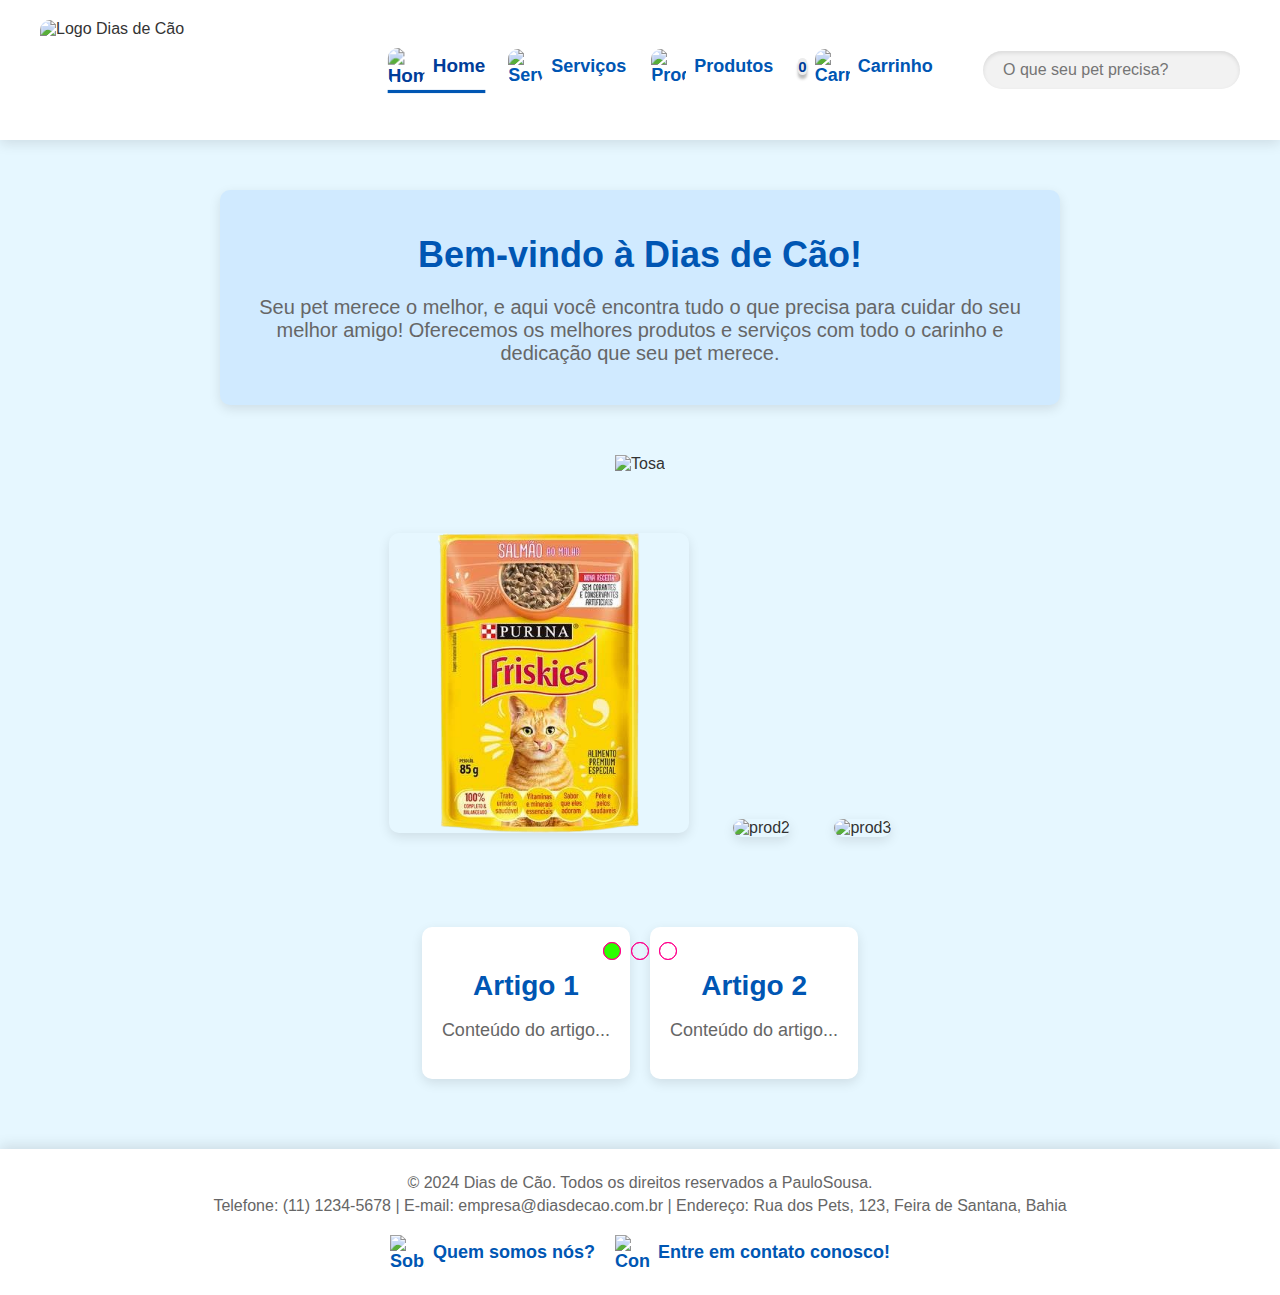
==== index.html @ 12756b15 "Implementação do código e inicio da aba Carrinho" ====
<!DOCTYPE html>
<html lang="pt-br">
<head>
    <meta charset="UTF-8">
    <meta name="viewport" content="width=device-width, initial-scale=1.0">
    <title>Dias de Cão</title>
    <link rel="stylesheet" href=".css/site.css">

    <script src="js/script.js" defer></script>
    <script src = "js/site.js" defer></script>
    <script type = "text/javascript" src = "script.js"></script>

    <link rel="stylesheet" href="https://unicons.iconscout.com/release/v4.0.0/css/line.css">
</head>
<body>
    <header id="header">
        <img src="imagens/DIAS DE CÃO.png" alt="Logo Dias de Cão" height="100" width="300">
        <nav id="nav">
            <ul>
                <li><a href="http://127.0.0.1:5501/index.html" class = "active"><img src="https://cdn-icons-png.flaticon.com/512/25/25694.png" alt="Home" height="35" width="35"> Home</a></li> 
                <li><a href="#"><img src="https://cdn-icons-png.flaticon.com/512/4329/4329263.png" alt="Serviços" height="35" width="35"> Serviços</a></li>
                <li><a href="#"><img src="https://cdn-icons-png.flaticon.com/512/5105/5105311.png" alt="Produtos" height="35" width="35"> Produtos</a></li>
                <li> <a href="http://127.0.0.1:5501/html/carrinho.html#"><span class = "num">0</span> <img src="https://cdn-icons-png.flaticon.com/512/4/4295.png" alt = "Carrinho" height="35" width="35"> Carrinho </a></li>
            </ul>
        </nav>

        <div class="search-box">
            <input class="search-txt" type="text" name="pesquisa" placeholder="O que seu pet precisa?">
            <button class="button">
                <i class="uil uil-search"></i>
            </button>    
        </div>
    </header>


    <section id="bemvindo">
        <h1>Bem-vindo à Dias de Cão!</h1>
        <p>Seu pet merece o melhor, e aqui você encontra tudo o que precisa para cuidar do seu melhor amigo! Oferecemos os melhores produtos e serviços com todo o carinho e dedicação que seu pet merece.</p>
    </section>



    <section class = "carrosel">


        
<div class = "carrosel-content">
    <input type = "radio" name="btn-radio" id = "radio1">
    <input type = "radio" name="btn-radio" id = "radio2">
    <input type = "radio" name="btn-radio" id = "radio3">

    <div class = "carrosel-box primeiro">
        <img src="https://www.petlove.com.br/static/uploads/banner_image/image/53217/CAMP-6749_Agosto_QuinzenaCaoProdutosselecionadoscao50OFF-CPD.gif" alt="Tosa"> 
    </div>

    <div class = "carrosel-box">
        <img src="https://www.petlove.com.br/static/uploads/banner_image/image/53277/CAMP-7034MEFechamesmacro50OFF-CPD.gif" alt="Tosa"> 
    </div>

    <div class = "carrosel-box">
        <img src="https://www.petlove.com.br/static/uploads/banner_image/image/53282/CAMP-6971AgostoMarsExclusivoquinzenacaoKitscombos15OFF-CPD.png" alt="Tosa"> 
    </div>


    <div class="nav-auto">
        <div class = "auto-btn1"></div>
        <div class = "auto-btn2"></div>
        <div class = "auto-btn3"></div>
    </div>


    <div class = "nav-manual">
        <label for = "radio1" class = "manual-btn"></label>
        <label for = "radio2" class = "manual-btn"></label>
        <label for = "radio3" class = "manual-btn"></label>

    </div>
</div>

    </section>

    <section id="shopping">
        <div class="cards">
            <img src="imagens/3110439-1_Ração_Nestlé_Purina_Friskies_Sachê_Salmão_ao_Molho_para_Gatos-removebg-preview.png" alt="prod1"> 
            <img src="https://cdn-icons-png.flaticon.com/512/1303/1303584.png" alt="prod2" > 
            <img src="https://cdn-icons-png.flaticon.com/512/1615/1615225.png" alt="prod3"> 
        </div>
    </section>

    <section id="content">
        <article class="article">
            <h2>Artigo 1</h2>
            <p>Conteúdo do artigo...</p>
        </article>
        <article class="article">
            <h2>Artigo 2</h2>
            <p>Conteúdo do artigo...</p>
        </article> 
    </section>

    <footer id="footer">    
        <p>&copy; 2024 Dias de Cão. Todos os direitos reservados a PauloSousa.</p>
        <p>Telefone: (11) 1234-5678 | E-mail: empresa@diasdecao.com.br | Endereço: Rua dos Pets, 123, Feira de Santana, Bahia</p>
        <nav id="nav-footer">
            <ul>
                <li><a href="http://127.0.0.1:5501/html/empresa.html"><img src="https://cdn-icons-png.flaticon.com/512/5812/5812751.png" alt="Sobre" height="35" width="35"> Quem somos nós?</a></li>
                <!-- Empresa -->
                <li><a href="http://127.0.0.1:5501/html/contato.html"><img src="https://cdn-icons-png.flaticon.com/512/15/15895.png" alt="Contato" height="35" width="35"> Entre em contato conosco!</a></li>
                <!-- Contato -->
            </ul>
        </nav>
    </footer>
</body>
</html>
---- .css/site.css ----
body {
    font-family: 'Segoe UI', Tahoma, Geneva, Verdana, sans-serif;
    margin: 0;
    padding: 0;
    background-color: #e6f7ff;
    color: #333;
}

header {
    display: flex;
    align-items: center;
    justify-content: space-between;
    padding: 20px 40px;
    background-color: #ffffff;
    box-shadow: 0 4px 12px rgba(0, 0, 0, 0.1);
}

header img {
    border-radius: 10px;
}

nav ul {
    list-style: none;
    display: flex;
    gap: 25px;
    margin: 0;
    padding: 0;
}

nav ul li a {
    text-decoration: none;
    color: #0056b3;
    font-weight: bold;
    font-size: 18px;
    transition: color 0.3s ease, transform 0.3s ease, border-bottom 0.3s ease;
    display: flex;
    align-items: center;
    gap: 8px;
    padding-bottom: 5px;
}

nav span{
    text-decoration: none;
    font-weight: bold;
    font-size: 15px;
    color: #003d99;
    border-radius: 20px;
    background-color: rgb(236, 236, 236);
    box-shadow: 0 4px 3px rgb(187, 187, 187);

}

nav ul li a.active, nav ul li a:hover {
    color: #003d99;
    transform: scale(1.05);
    border-bottom: 3px solid #0056b3;
}



.search-box {
    display: flex;
    align-items: center;
    background-color: #f2f2f2;
    border-radius: 25px;
    padding: 5px 15px;
    box-shadow: inset 0 2px 4px rgba(0, 0, 0, 0.1);
}

.search-txt {
    border: none;
    background: none;
    outline: none;
    padding: 5px;
    font-size: 16px;
}

.button {
    background: none;
    border: none;
    cursor: pointer;
    padding: 5px;
    display: flex;
    align-items: center;
}

#bemvindo {
    text-align: center;
    margin: 50px auto;
    padding: 20px;
    background-color: #d0eaff;
    border-radius: 10px;
    max-width: 800px;
    box-shadow: 0 4px 12px rgba(0, 0, 0, 0.1);
}

#bemvindo h1 {
    font-size: 36px;
    color: #0056b3;
    margin-bottom: 20px;
}

#bemvindo p {
    font-size: 20px;
    color: #666;
}

#shopping { 
    
    margin: 40px auto;
    max-width:  auto;
    text-align: center;
    padding: 20px;
}

.cards img {
    width: 300px;
    margin: 0 20px;
    border-radius: 10px;
    box-shadow: 0 4px 12px rgba(0, 0, 0, 0.1);
    transition: transform 0.3s ease;
}

.cards img:hover {
    transform: scale(1.05);
}

#content {
    display: flex;
    justify-content: center;
    gap: 20px;
    margin: 50px 0;
    padding: 20px;
}

.article {
    background-color: #ffffff;
    border-radius: 10px;
    padding: 20px;
    box-shadow: 0 4px 12px rgba(0, 0, 0, 0.1);
    max-width: 400px;
    text-align: center;
}

.article h2 {
    font-size: 28px;
    color: #0056b3;
    margin-bottom: 15px;
}

.article p {
    font-size: 18px;
    color: #666;
}

#footer {
    padding: 20px;
    background-color: #ffffff;
    text-align: center;
    box-shadow: 0 -4px 12px rgba(0, 0, 0, 0.1);
}

#footer p {
    margin: 5px 0;
    color: #666;
}

#footer nav ul {
    list-style: none;
    display: flex;
    justify-content: center;
    gap: 20px;
    padding: 0;
    margin: 20px 0 0;
}

#footer nav ul li a {
    text-decoration: none;
    color: #0056b3;
    font-weight: bold;
    transition: color 0.3s ease, transform 0.3s ease;
    display: flex;
    align-items: center;
    gap: 8px;
}

#footer nav ul li a:hover {
    color: #003d99;
    transform: scale(1.05);
}

    
section.carrosel {
    margin: 0 auto;
    width: 100%;
    height: auto;
    padding: 0 !important;
    overflow: hidden;
}

.carrosel-content {
    width: 400%;
    height: auto;
    display: flex;
}

.carrosel-content input,
.img-mobile {
    display: none;
}

.carrosel-box {
    width: 25%;
    height: auto;
    position: relative;
    text-align: center;
    transition: 1s;
}

.carrosel-box img {
    width: 100%;
}

.nav-manual,
.nav-auto {
    position: absolute;
    width: 100%;
    margin-top: 38%;
    display: flex;
    justify-content: center;
}

.nav-manual .manual-btn,
.nav-auto div {
    border: 1px solid rgb(255, 0, 140);
    padding: 8px;
    border-radius: 50%;
    cursor: pointer;
    transition: 0.2s;
}

.nav-manual .manual-btn:not(:last-child),
.nav-auto div:not(:last-child) {
    margin-right: 10px;
}

.nav-manual .manual-btn:hover {
    background-color: rgb(43, 255, 0);
}

#radio1:checked~.nav-auto .auto-btn1,
#radio2:checked~.nav-auto .auto-btn2,
#radio3:checked~.nav-auto .auto-btn3 {
    background-color: rgb(43, 255, 0);
}

#radio1:checked~.primeiro {
    margin-left: 0%;
}

#radio2:checked~.primeiro {
    margin-left: -25%;
}

#radio3:checked~.primeiro {
    margin-left: -50%;
}

@media screen and (max-width: 900px) {

    .nav-auto,
    .nav-manual {
        margin-top: 60%;
    }
}
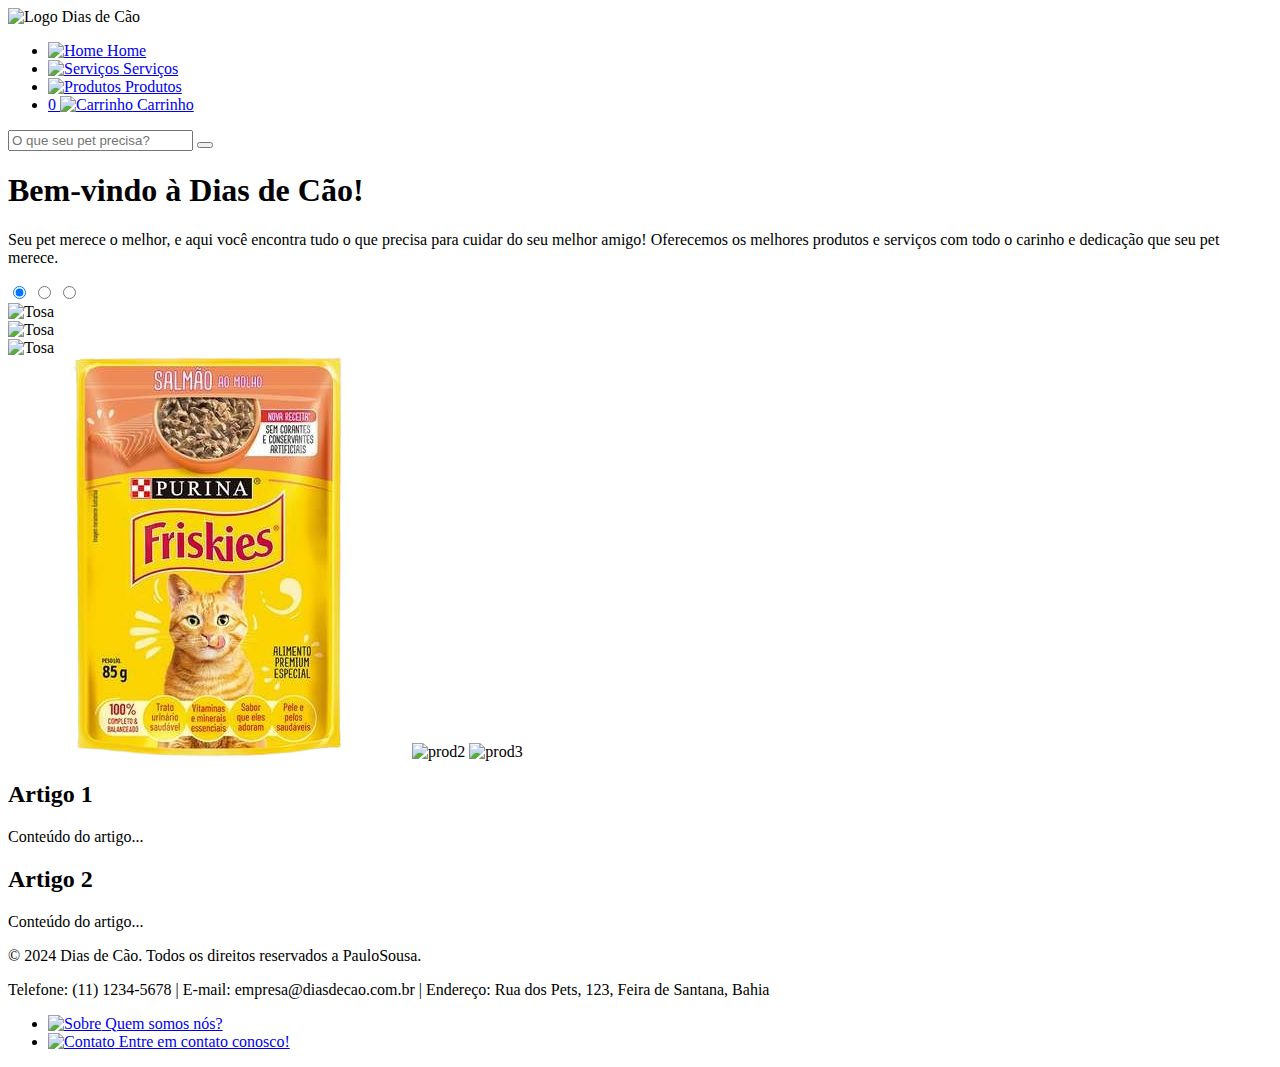
==== commit dd4020af: "Merge pull request #1 from emal0n/main" ====
--- a/index.html
+++ b/index.html
@@ -4,7 +4,7 @@
     <meta charset="UTF-8">
     <meta name="viewport" content="width=device-width, initial-scale=1.0">
     <title>Dias de Cão</title>
-    <link rel="stylesheet" href=".css/site.css">
+    <link rel="stylesheet" href="css/site.css">
 
     <script src="js/script.js" defer></script>
     <script src = "js/site.js" defer></script>
@@ -17,10 +17,10 @@
         <img src="imagens/DIAS DE CÃO.png" alt="Logo Dias de Cão" height="100" width="300">
         <nav id="nav">
             <ul>
-                <li><a href="http://127.0.0.1:5501/index.html" class = "active"><img src="https://cdn-icons-png.flaticon.com/512/25/25694.png" alt="Home" height="35" width="35"> Home</a></li> 
+                <li><a href="index.html" class = "active"><img src="https://cdn-icons-png.flaticon.com/512/25/25694.png" alt="Home" height="35" width="35"> Home</a></li> 
                 <li><a href="#"><img src="https://cdn-icons-png.flaticon.com/512/4329/4329263.png" alt="Serviços" height="35" width="35"> Serviços</a></li>
                 <li><a href="#"><img src="https://cdn-icons-png.flaticon.com/512/5105/5105311.png" alt="Produtos" height="35" width="35"> Produtos</a></li>
-                <li> <a href="http://127.0.0.1:5501/html/carrinho.html#"><span class = "num">0</span> <img src="https://cdn-icons-png.flaticon.com/512/4/4295.png" alt = "Carrinho" height="35" width="35"> Carrinho </a></li>
+                <li> <a href="html/carrinho.html"><span class = "num">0</span> <img src="https://cdn-icons-png.flaticon.com/512/4/4295.png" alt = "Carrinho" height="35" width="35"> Carrinho </a></li>
             </ul>
         </nav>
 
@@ -103,9 +103,9 @@
         <p>Telefone: (11) 1234-5678 | E-mail: empresa@diasdecao.com.br | Endereço: Rua dos Pets, 123, Feira de Santana, Bahia</p>
         <nav id="nav-footer">
             <ul>
-                <li><a href="http://127.0.0.1:5501/html/empresa.html"><img src="https://cdn-icons-png.flaticon.com/512/5812/5812751.png" alt="Sobre" height="35" width="35"> Quem somos nós?</a></li>
+                <li><a href="html/empresa.html"><img src="https://cdn-icons-png.flaticon.com/512/5812/5812751.png" alt="Sobre" height="35" width="35"> Quem somos nós?</a></li>
                 <!-- Empresa -->
-                <li><a href="http://127.0.0.1:5501/html/contato.html"><img src="https://cdn-icons-png.flaticon.com/512/15/15895.png" alt="Contato" height="35" width="35"> Entre em contato conosco!</a></li>
+                <li><a href="html/contato.html"><img src="https://cdn-icons-png.flaticon.com/512/15/15895.png" alt="Contato" height="35" width="35"> Entre em contato conosco!</a></li>
                 <!-- Contato -->
             </ul>
         </nav>
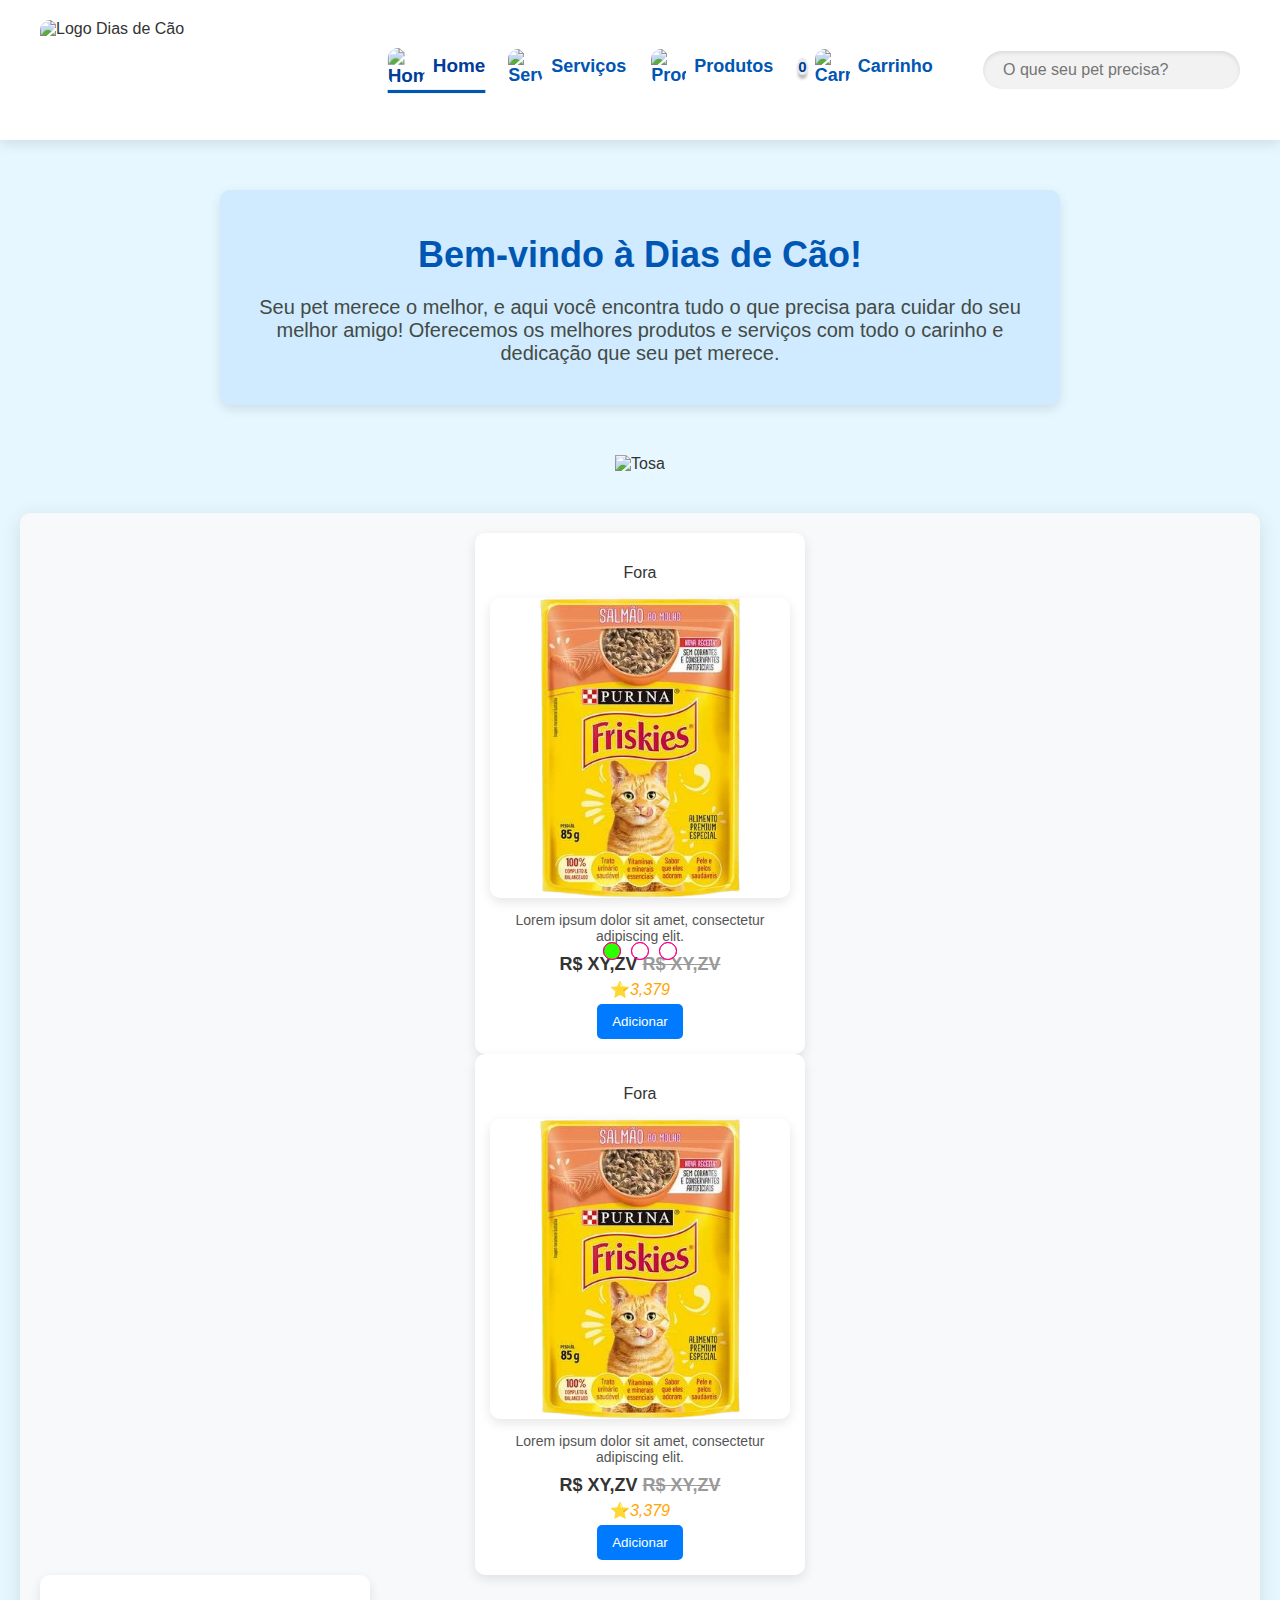
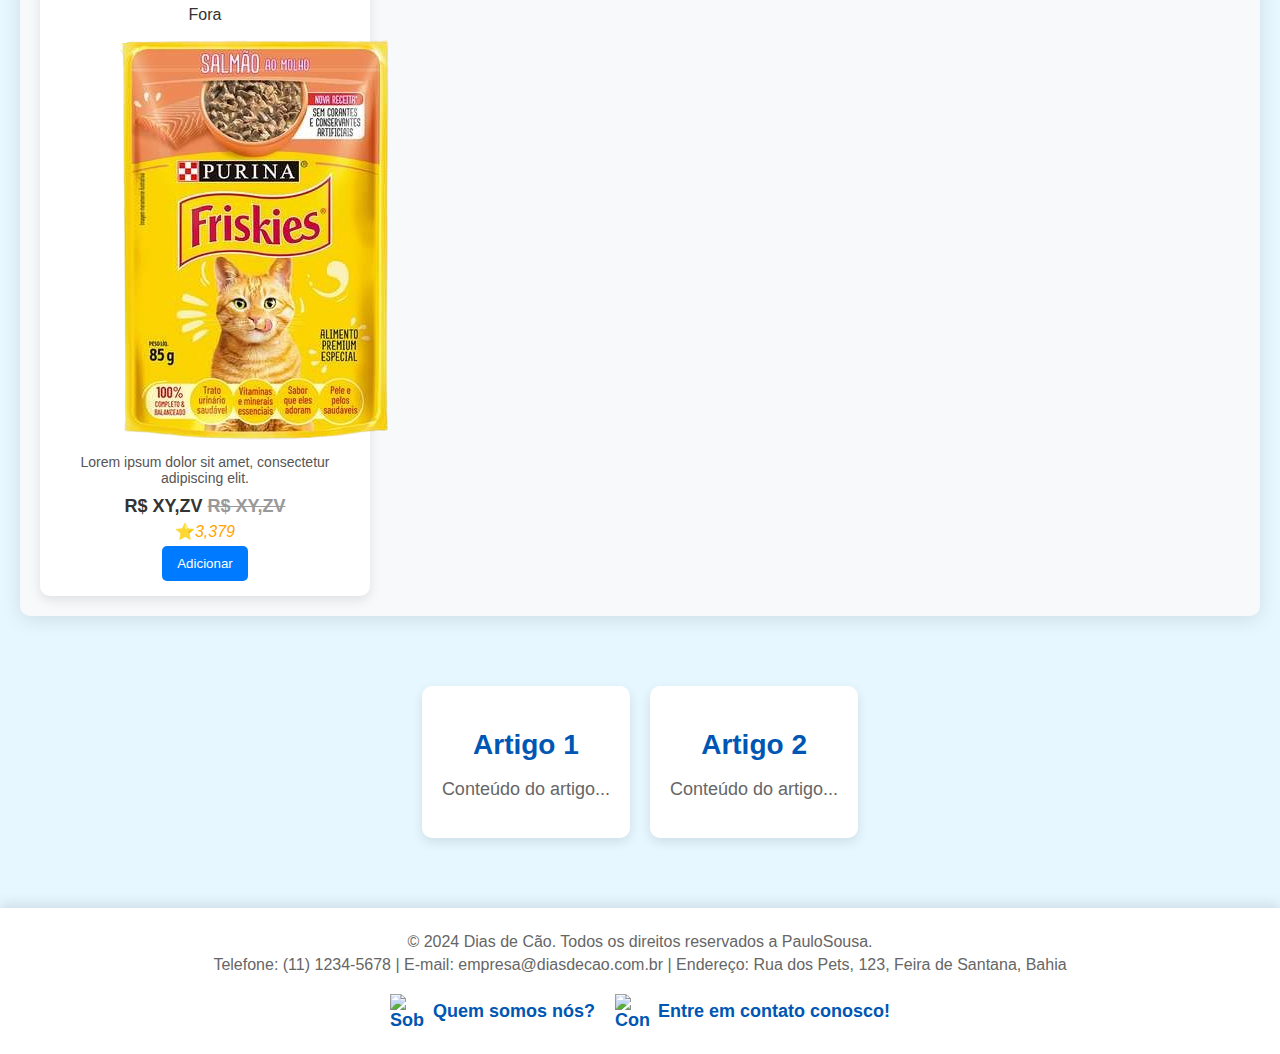
==== commit ae018608: "atualização de cards" ====
--- a/index.html
+++ b/index.html
@@ -1,5 +1,6 @@
 <!DOCTYPE html>
 <html lang="pt-br">
+
 <head>
     <meta charset="UTF-8">
     <meta name="viewport" content="width=device-width, initial-scale=1.0">
@@ -7,20 +8,26 @@
     <link rel="stylesheet" href="css/site.css">
 
     <script src="js/script.js" defer></script>
-    <script src = "js/site.js" defer></script>
-    <script type = "text/javascript" src = "script.js"></script>
+    <script src="js/site.js" defer></script>
+    <script type="text/javascript" src="script.js"></script>
 
     <link rel="stylesheet" href="https://unicons.iconscout.com/release/v4.0.0/css/line.css">
 </head>
+
 <body>
     <header id="header">
         <img src="imagens/DIAS DE CÃO.png" alt="Logo Dias de Cão" height="100" width="300">
         <nav id="nav">
             <ul>
-                <li><a href="index.html" class = "active"><img src="https://cdn-icons-png.flaticon.com/512/25/25694.png" alt="Home" height="35" width="35"> Home</a></li> 
-                <li><a href="#"><img src="https://cdn-icons-png.flaticon.com/512/4329/4329263.png" alt="Serviços" height="35" width="35"> Serviços</a></li>
-                <li><a href="#"><img src="https://cdn-icons-png.flaticon.com/512/5105/5105311.png" alt="Produtos" height="35" width="35"> Produtos</a></li>
-                <li> <a href="html/carrinho.html"><span class = "num">0</span> <img src="https://cdn-icons-png.flaticon.com/512/4/4295.png" alt = "Carrinho" height="35" width="35"> Carrinho </a></li>
+                <li><a href="index.html" class="active"><img src="https://cdn-icons-png.flaticon.com/512/25/25694.png"
+                            alt="Home" height="35" width="35"> Home</a></li>
+                <li><a href="#"><img src="https://cdn-icons-png.flaticon.com/512/4329/4329263.png" alt="Serviços"
+                            height="35" width="35"> Serviços</a></li>
+                <li><a href="#"><img src="https://cdn-icons-png.flaticon.com/512/5105/5105311.png" alt="Produtos"
+                            height="35" width="35"> Produtos</a></li>
+                <li> <a href="html/carrinho.html"><span class="num">0</span> <img
+                            src="https://cdn-icons-png.flaticon.com/512/4/4295.png" alt="Carrinho" height="35"
+                            width="35"> Carrinho </a></li>
             </ul>
         </nav>
 
@@ -28,64 +35,160 @@
             <input class="search-txt" type="text" name="pesquisa" placeholder="O que seu pet precisa?">
             <button class="button">
                 <i class="uil uil-search"></i>
-            </button>    
+            </button>
         </div>
     </header>
 
 
     <section id="bemvindo">
         <h1>Bem-vindo à Dias de Cão!</h1>
-        <p>Seu pet merece o melhor, e aqui você encontra tudo o que precisa para cuidar do seu melhor amigo! Oferecemos os melhores produtos e serviços com todo o carinho e dedicação que seu pet merece.</p>
+        <p>Seu pet merece o melhor, e aqui você encontra tudo o que precisa para cuidar do seu melhor amigo! Oferecemos
+            os melhores produtos e serviços com todo o carinho e dedicação que seu pet merece.</p>
     </section>
 
 
 
-    <section class = "carrosel">
-
-
-        
-<div class = "carrosel-content">
-    <input type = "radio" name="btn-radio" id = "radio1">
-    <input type = "radio" name="btn-radio" id = "radio2">
-    <input type = "radio" name="btn-radio" id = "radio3">
-
-    <div class = "carrosel-box primeiro">
-        <img src="https://www.petlove.com.br/static/uploads/banner_image/image/53217/CAMP-6749_Agosto_QuinzenaCaoProdutosselecionadoscao50OFF-CPD.gif" alt="Tosa"> 
-    </div>
-
-    <div class = "carrosel-box">
-        <img src="https://www.petlove.com.br/static/uploads/banner_image/image/53277/CAMP-7034MEFechamesmacro50OFF-CPD.gif" alt="Tosa"> 
-    </div>
-
-    <div class = "carrosel-box">
-        <img src="https://www.petlove.com.br/static/uploads/banner_image/image/53282/CAMP-6971AgostoMarsExclusivoquinzenacaoKitscombos15OFF-CPD.png" alt="Tosa"> 
-    </div>
-
-
-    <div class="nav-auto">
-        <div class = "auto-btn1"></div>
-        <div class = "auto-btn2"></div>
-        <div class = "auto-btn3"></div>
-    </div>
-
-
-    <div class = "nav-manual">
-        <label for = "radio1" class = "manual-btn"></label>
-        <label for = "radio2" class = "manual-btn"></label>
-        <label for = "radio3" class = "manual-btn"></label>
-
-    </div>
-</div>
+    <section class="carrosel">
+
+
+
+        <div class="carrosel-content">
+            <input type="radio" name="btn-radio" id="radio1">
+            <input type="radio" name="btn-radio" id="radio2">
+            <input type="radio" name="btn-radio" id="radio3">
+
+            <div class="carrosel-box primeiro">
+                <img src="https://www.petlove.com.br/static/uploads/banner_image/image/53217/CAMP-6749_Agosto_QuinzenaCaoProdutosselecionadoscao50OFF-CPD.gif"
+                    alt="Tosa">
+            </div>
+
+            <div class="carrosel-box">
+                <img src="https://www.petlove.com.br/static/uploads/banner_image/image/53277/CAMP-7034MEFechamesmacro50OFF-CPD.gif"
+                    alt="Tosa">
+            </div>
+
+            <div class="carrosel-box">
+                <img src="https://www.petlove.com.br/static/uploads/banner_image/image/53282/CAMP-6971AgostoMarsExclusivoquinzenacaoKitscombos15OFF-CPD.png"
+                    alt="Tosa">
+            </div>
+
+
+            <div class="nav-auto">
+                <div class="auto-btn1"></div>
+                <div class="auto-btn2"></div>
+                <div class="auto-btn3"></div>
+            </div>
+
+
+            <div class="nav-manual">
+                <label for="radio1" class="manual-btn"></label>
+                <label for="radio2" class="manual-btn"></label>
+                <label for="radio3" class="manual-btn"></label>
+
+            </div>
+        </div>
 
     </section>
-
-    <section id="shopping">
+    
+
+   
+    
+
+
+    <main id="shopping">
         <div class="cards">
-            <img src="imagens/3110439-1_Ração_Nestlé_Purina_Friskies_Sachê_Salmão_ao_Molho_para_Gatos-removebg-preview.png" alt="prod1"> 
-            <img src="https://cdn-icons-png.flaticon.com/512/1303/1303584.png" alt="prod2" > 
-            <img src="https://cdn-icons-png.flaticon.com/512/1615/1615225.png" alt="prod3"> 
-        </div>
-    </section>
+            <article class="texto">
+                <div class="letreiro">
+                    <p>  Fora  </p>
+                </div>
+
+                <div class="imagens">
+                    <img src="imagens/3110439-1_Ração_Nestlé_Purina_Friskies_Sachê_Salmão_ao_Molho_para_Gatos-removebg-preview.png"
+                        alt="prod1">
+                </div>
+                <div class="descrição">
+                    <p>  Lorem ipsum dolor sit amet, consectetur adipiscing elit.  </p>
+                </div>
+
+                <div class="card-preço">
+                    <div class="valor">
+                        <span class="final"> <b>R$ XY,ZV   </b></span>
+                        <span class="original"><b>R$ XY,ZV </b></span>
+                        
+                    </div>
+                    <p class="card-avaliação"> ⭐<i>3,379</i></p>
+                    <button class="adicionar" onclick="addToCart(event)">Adicionar</button>
+
+                </div>
+
+            </article>
+
+        </div>
+
+
+        <div class="cards">
+
+
+            <div class="cards">
+                <article class="texto">
+                    <div class="letreiro">
+                        <p>  Fora  </p>
+                    </div>
+    
+                    <div class="imagens">
+                        <img src="imagens/3110439-1_Ração_Nestlé_Purina_Friskies_Sachê_Salmão_ao_Molho_para_Gatos-removebg-preview.png"
+                            alt="prod1">
+                    </div>
+                    <div class="descrição">
+                        <p>  Lorem ipsum dolor sit amet, consectetur adipiscing elit.  </p>
+                    </div>
+    
+                    <div class="card-preço">
+                        <div class="valor">
+                            <span class="final"> <b>R$ XY,ZV   </b></span>
+                            <span class="original"><b>R$ XY,ZV </b></span>
+                            
+                        </div>
+                        <p class="card-avaliação"> ⭐<i>3,379</i></p>
+                        <button class="adicionar" onclick="addToCart(event)">Adicionar</button>
+    
+                    </div>
+    
+                </article>
+    
+            </div>
+
+        </div>
+            <article class="texto">
+                <div class="letreiro">
+                    <p>  Fora  </p>
+                </div>
+
+                <div class="imagens">
+                    <img src="imagens/3110439-1_Ração_Nestlé_Purina_Friskies_Sachê_Salmão_ao_Molho_para_Gatos-removebg-preview.png"
+                        alt="prod1">
+                </div>
+                <div class="descrição">
+                    <p>  Lorem ipsum dolor sit amet, consectetur adipiscing elit.  </p>
+                </div>
+
+                <div class="card-preço">
+                    <div class="valor">
+                        <span class="final"> <b>R$ XY,ZV   </b></span>
+                        <span class="original"><b>R$ XY,ZV </b></span>
+                        
+                    </div>
+                    <p class="card-avaliação"> ⭐<i>3,379</i></p>
+                    <button class="adicionar" onclick="addToCart(event)">Adicionar</button>
+
+                </div>
+
+            </article>
+
+        </div>
+    </main>
+
+
 
     <section id="content">
         <article class="article">
@@ -95,20 +198,24 @@
         <article class="article">
             <h2>Artigo 2</h2>
             <p>Conteúdo do artigo...</p>
-        </article> 
+        </article>
     </section>
 
-    <footer id="footer">    
+    <footer id="footer">
         <p>&copy; 2024 Dias de Cão. Todos os direitos reservados a PauloSousa.</p>
-        <p>Telefone: (11) 1234-5678 | E-mail: empresa@diasdecao.com.br | Endereço: Rua dos Pets, 123, Feira de Santana, Bahia</p>
+        <p>Telefone: (11) 1234-5678 | E-mail: empresa@diasdecao.com.br | Endereço: Rua dos Pets, 123, Feira de Santana,
+            Bahia</p>
         <nav id="nav-footer">
             <ul>
-                <li><a href="html/empresa.html"><img src="https://cdn-icons-png.flaticon.com/512/5812/5812751.png" alt="Sobre" height="35" width="35"> Quem somos nós?</a></li>
+                <li><a href="../html/empresa.html"><img src="https://cdn-icons-png.flaticon.com/512/5812/5812751.png"
+                            alt="Sobre" height="35" width="35"> Quem somos nós?</a></li>
                 <!-- Empresa -->
-                <li><a href="html/contato.html"><img src="https://cdn-icons-png.flaticon.com/512/15/15895.png" alt="Contato" height="35" width="35"> Entre em contato conosco!</a></li>
+                <li><a href="../html/contato.html"><img src="https://cdn-icons-png.flaticon.com/512/15/15895.png"
+                            alt="Contato" height="35" width="35"> Entre em contato conosco!</a></li>
                 <!-- Contato -->
             </ul>
         </nav>
     </footer>
 </body>
-</html>
+
+</html>--- a/css/site.css
+++ b/css/site.css
@@ -0,0 +1,333 @@
+body {
+    font-family: 'Segoe UI', Tahoma, Geneva, Verdana, sans-serif;
+    margin: 0;
+    padding: 0;
+    background-color: #e6f7ff;
+    color: #333;
+}
+
+header {
+    display: flex;
+    align-items: center;
+    justify-content: space-between;
+    padding: 20px 40px;
+    background-color: #ffffff;
+    box-shadow: 0 4px 12px rgba(0, 0, 0, 0.1);
+}
+
+header img {
+    border-radius: 10px;
+}
+
+nav ul {
+    list-style: none;
+    display: flex;
+    gap: 25px;
+    margin: 0;
+    padding: 0;
+}
+
+nav ul li a {
+    text-decoration: none;
+    color: #0056b3;
+    font-weight: bold;
+    font-size: 18px;
+    transition: color 0.3s ease, transform 0.3s ease, border-bottom 0.3s ease;
+    display: flex;
+    align-items: center;
+    gap: 8px;
+    padding-bottom: 5px;
+}
+
+nav span{
+    text-decoration: none;
+    font-weight: bold;
+    font-size: 15px;
+    color: #003d99;
+    border-radius: 20px;
+    background-color: rgb(236, 236, 236);
+    box-shadow: 0 4px 3px rgb(187, 187, 187);
+
+}
+
+nav ul li a.active, nav ul li a:hover {
+    color: #003d99;
+    transform: scale(1.05);
+    border-bottom: 3px solid #0056b3;
+}
+
+
+
+.search-box {
+    display: flex;
+    align-items: center;
+    background-color: #f2f2f2;
+    border-radius: 25px;
+    padding: 5px 15px;
+    box-shadow: inset 0 2px 4px rgba(0, 0, 0, 0.1);
+}
+
+.search-txt {
+    border: none;
+    background: none;
+    outline: none;
+    padding: 5px;
+    font-size: 16px;
+}
+
+.button {
+    background: none;
+    border: none;
+    cursor: pointer;
+    padding: 5px;
+    display: flex;
+    align-items: center;
+}
+
+#bemvindo {
+    text-align: center;
+    margin: 50px auto;
+    padding: 20px;
+    background-color: #d0eaff;
+    border-radius: 10px;
+    max-width: 800px;
+    box-shadow: 0 4px 12px rgba(0, 0, 0, 0.1);
+}
+
+#bemvindo h1 {
+    font-size: 36px;
+    color: #0056b3;
+    margin-bottom: 20px;
+}
+
+#bemvindo p {
+    font-size: 20px;
+    color: rgb(67, 75, 67);
+}
+#shopping { 
+    margin: 40px auto;
+    max-width: 1200px; /* Define um max-width para melhorar o layout */
+    text-align: center;
+    padding: 20px;   
+    background-color: #f8f9fa; /* Um fundo suave para destacar os produtos */
+    border-radius: 10px; /* Bordas arredondadas para suavizar o visual */
+    box-shadow: 0 4px 20px rgba(0, 0, 0, 0.1); /* Sombra mais sutil para profundidade */
+}
+
+.cards {
+    display: flex;
+    flex-wrap: wrap; /* Permite que os cards se ajustem em múltiplas linhas */
+    justify-content: center; /* Centraliza os cards */
+    gap: 20px; /* Espaçamento entre os cards */
+}
+
+article.texto {
+    background-color: #ffffff; 
+    border-radius: 10px;
+    box-shadow: 0 4px 12px rgba(0, 0, 0, 0.1);
+    padding: 15px; 
+    width: 300px; 
+    transition: transform 0.3s ease; 
+}
+
+article.texto:hover {
+    transform: translateY(-5px); 
+}
+
+.cards img {
+    width: 100%;
+    border-radius: 10px;
+    box-shadow: 0 4px 12px rgba(0, 0, 0, 0.1);
+}
+
+.descrição p {
+    font-size: 14px;
+    color: #555;
+    margin: 10px 0; 
+}
+
+.card-preço {
+    display: flex;
+    flex-direction: column; 
+    align-items: center; 
+    margin-top: 10px;
+}
+
+.valor {
+    font-size: 18px; 
+    color: #333; 
+}
+
+.original {
+    text-decoration: line-through; 
+    color: #999; 
+}
+
+.card-avaliação {
+    margin: 5px 0;
+    color: #FFA500; 
+}
+
+.adicionar {
+    background-color: #007bff; 
+    color: white; 
+    border: none; 
+    border-radius: 5px; 
+    padding: 10px 15px; 
+    cursor: pointer; 
+    transition: background-color 0.3s ease; 
+}
+
+.adicionar:hover {
+    background-color: #0056b3; 
+}
+
+
+#content {
+    display: flex;
+    justify-content: center;
+    gap: 20px;
+    margin: 50px 0;
+    padding: 20px;
+}
+
+.article {
+    background-color: #ffffff;
+    border-radius: 10px;
+    padding: 20px;
+    box-shadow: 0 4px 12px rgba(0, 0, 0, 0.1);
+    max-width: 400px;
+    text-align: center;
+}
+
+.article h2 {
+    font-size: 28px;
+    color: #0056b3;
+    margin-bottom: 15px;
+}
+
+.article p {
+    font-size: 18px;
+    color: #666;
+}
+
+#footer {
+    padding: 20px;
+    background-color: #ffffff;
+    text-align: center;
+    box-shadow: 0 -4px 12px rgba(0, 0, 0, 0.1);
+}
+
+#footer p {
+    margin: 5px 0;
+    color: #666;
+}
+
+#footer nav ul {
+    list-style: none;
+    display: flex;
+    justify-content: center;
+    gap: 20px;
+    padding: 0;
+    margin: 20px 0 0;
+}
+
+#footer nav ul li a {
+    text-decoration: none;
+    color: #0056b3;
+    font-weight: bold;
+    transition: color 0.3s ease, transform 0.3s ease;
+    display: flex;
+    align-items: center;
+    gap: 8px;
+}
+
+#footer nav ul li a:hover {
+    color: #003d99;
+    transform: scale(1.05);
+}
+
+    
+section.carrosel {
+    margin: 0 auto;
+    width: 100%;
+    height: auto;
+    padding: 0 !important;
+    overflow: hidden;
+}
+
+.carrosel-content {
+    width: 400%;
+    height: auto;
+    display: flex;
+}
+
+.carrosel-content input,
+.img-mobile {
+    display: none;
+}
+
+.carrosel-box {
+    width: 25%;
+    height: auto;
+    position: relative;
+    text-align: center;
+    transition: 1s;
+}
+
+.carrosel-box img {
+    width: 100%;
+}
+
+.nav-manual,
+.nav-auto {
+    position: absolute;
+    width: 100%;
+    margin-top: 38%;
+    display: flex;
+    justify-content: center;
+}
+
+.nav-manual .manual-btn,
+.nav-auto div {
+    border: 1px solid rgb(255, 0, 140);
+    padding: 8px;
+    border-radius: 50%;
+    cursor: pointer;
+    transition: 0.2s;
+}
+
+.nav-manual .manual-btn:not(:last-child),
+.nav-auto div:not(:last-child) {
+    margin-right: 10px;
+}
+
+.nav-manual .manual-btn:hover {
+    background-color: rgb(43, 255, 0);
+}
+
+#radio1:checked~.nav-auto .auto-btn1,
+#radio2:checked~.nav-auto .auto-btn2,
+#radio3:checked~.nav-auto .auto-btn3 {
+    background-color: rgb(43, 255, 0);
+}
+
+#radio1:checked~.primeiro {
+    margin-left: 0%;
+}
+
+#radio2:checked~.primeiro {
+    margin-left: -25%;
+}
+
+#radio3:checked~.primeiro {
+    margin-left: -50%;
+}
+
+@media screen and (max-width: 900px) {
+
+    .nav-auto,
+    .nav-manual {
+        margin-top: 60%;
+    }
+}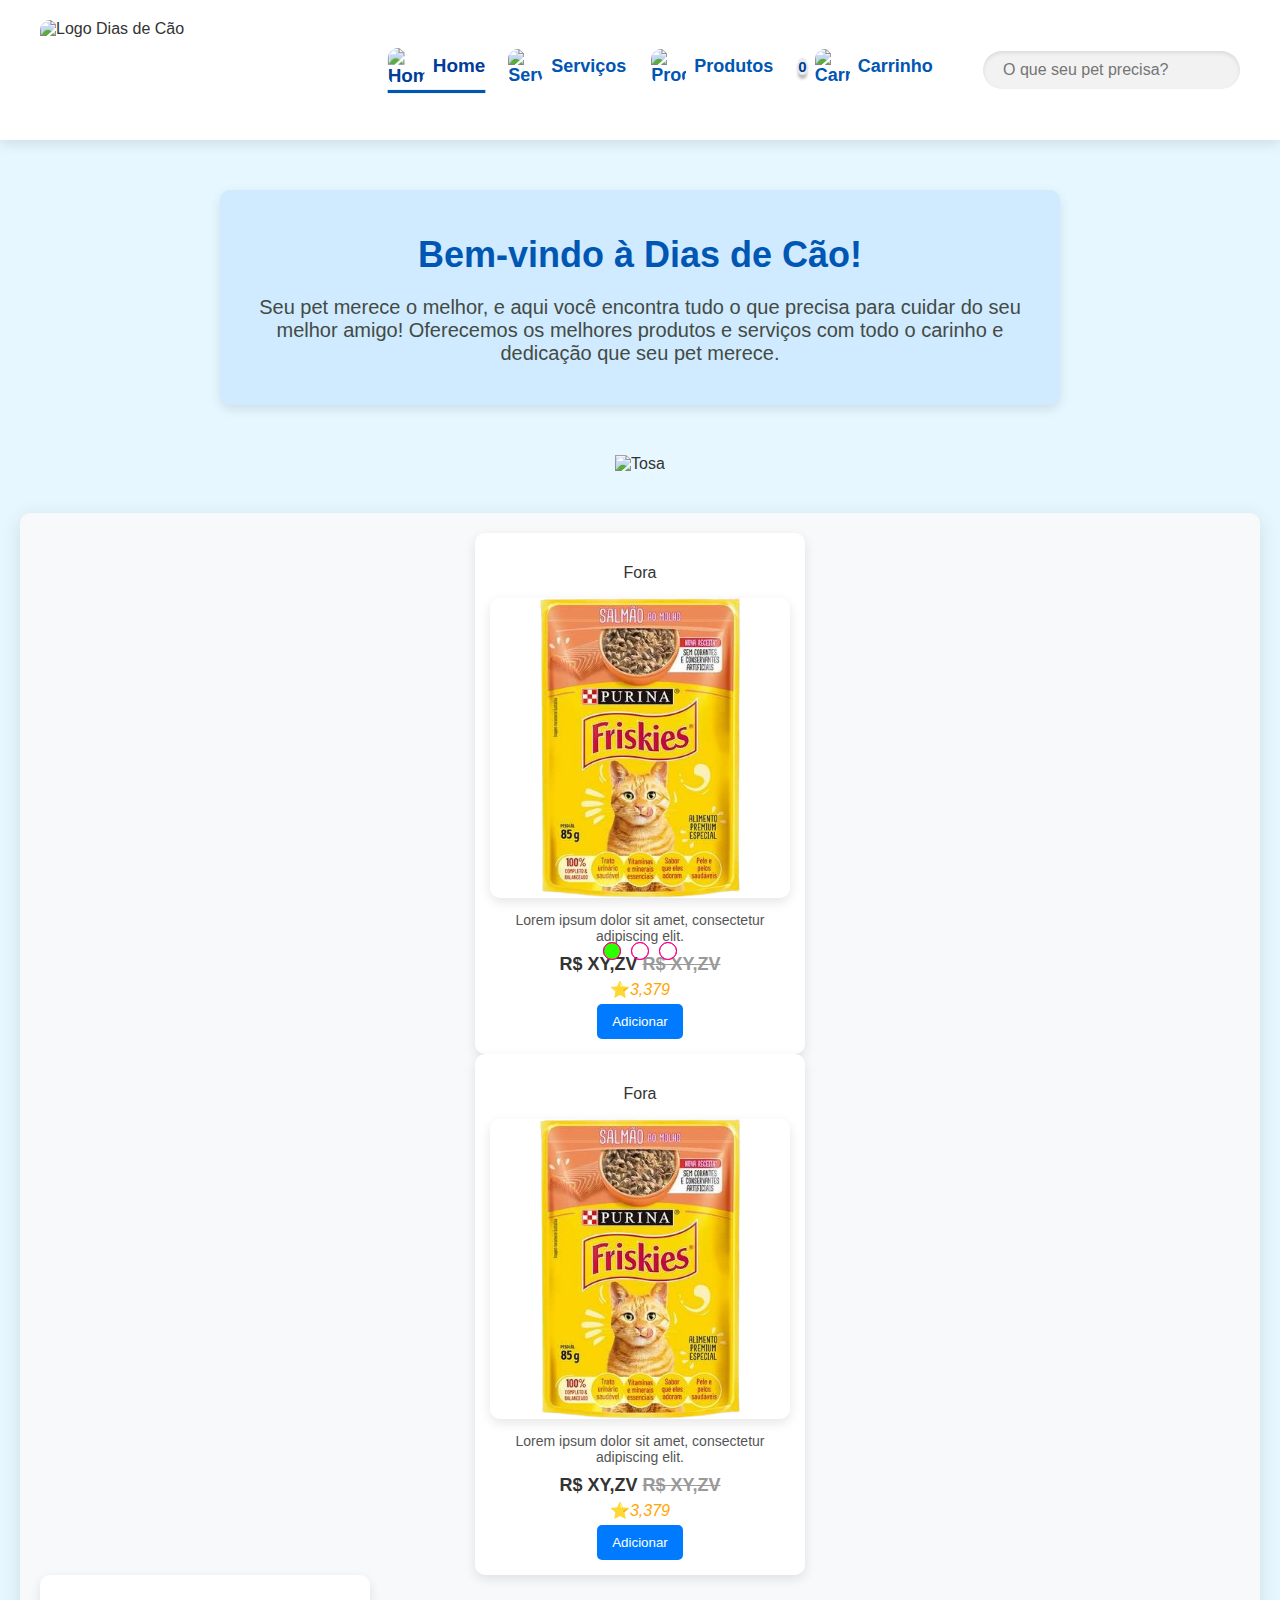
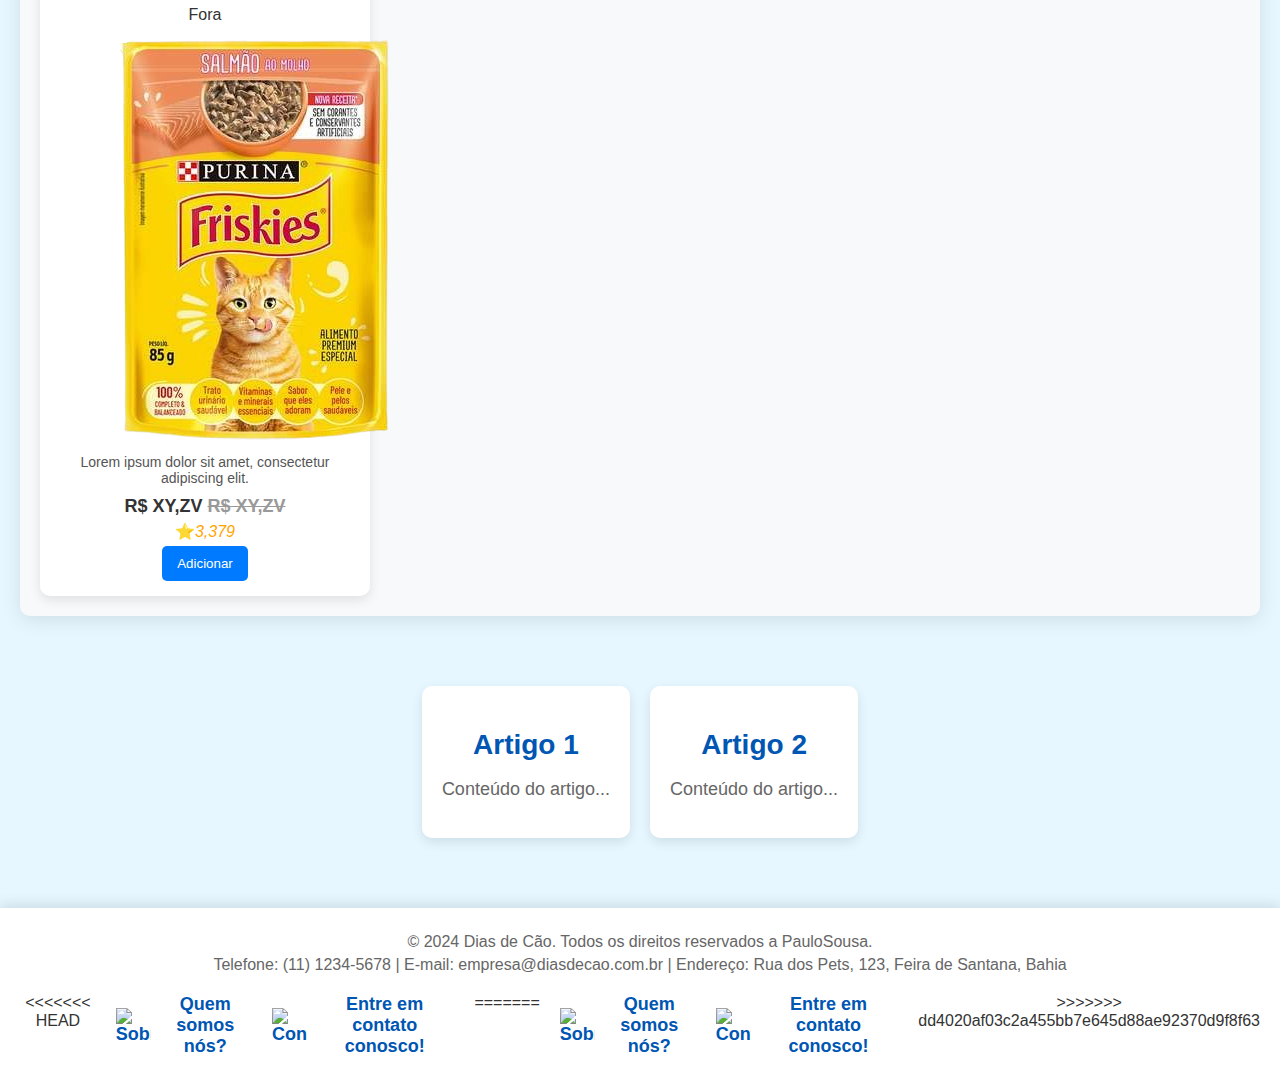
==== commit d75bb7df: "atualização de cards" ====
--- a/index.html
+++ b/index.html
@@ -207,11 +207,17 @@
             Bahia</p>
         <nav id="nav-footer">
             <ul>
+<<<<<<< HEAD
                 <li><a href="../html/empresa.html"><img src="https://cdn-icons-png.flaticon.com/512/5812/5812751.png"
                             alt="Sobre" height="35" width="35"> Quem somos nós?</a></li>
                 <!-- Empresa -->
                 <li><a href="../html/contato.html"><img src="https://cdn-icons-png.flaticon.com/512/15/15895.png"
                             alt="Contato" height="35" width="35"> Entre em contato conosco!</a></li>
+=======
+                <li><a href="html/empresa.html"><img src="https://cdn-icons-png.flaticon.com/512/5812/5812751.png" alt="Sobre" height="35" width="35"> Quem somos nós?</a></li>
+                <!-- Empresa -->
+                <li><a href="html/contato.html"><img src="https://cdn-icons-png.flaticon.com/512/15/15895.png" alt="Contato" height="35" width="35"> Entre em contato conosco!</a></li>
+>>>>>>> dd4020af03c2a455bb7e645d88ae92370d9f8f63
                 <!-- Contato -->
             </ul>
         </nav>
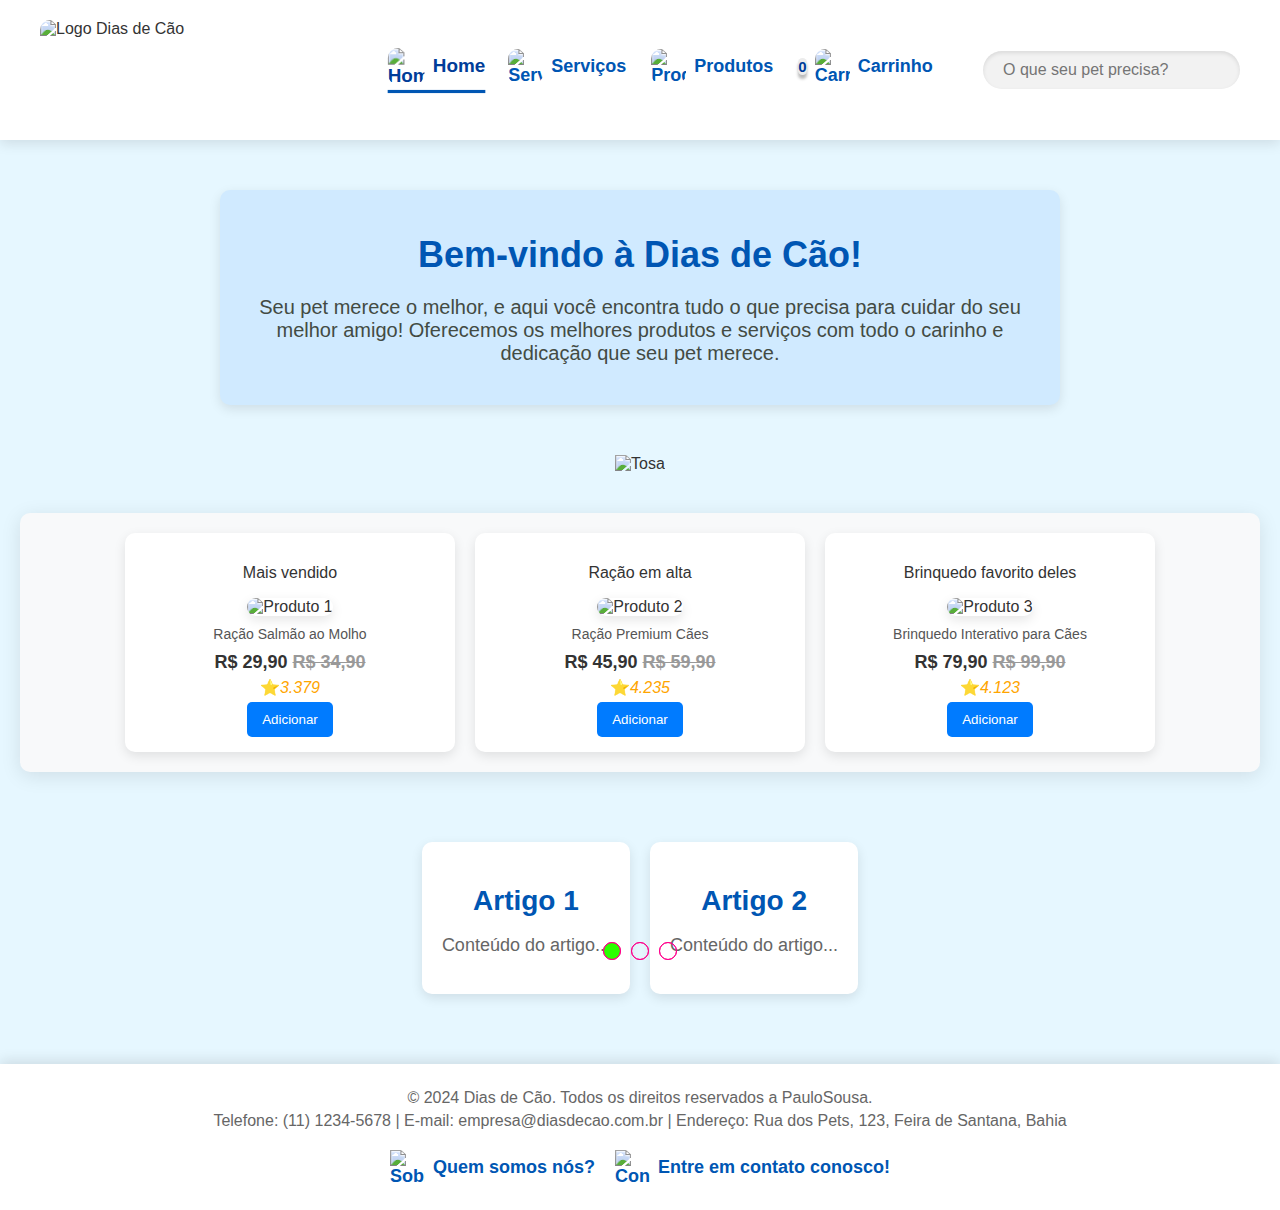
==== commit cb4b3c54: "Update index.html" ====
--- a/index.html
+++ b/index.html
@@ -9,7 +9,6 @@
 
     <script src="js/script.js" defer></script>
     <script src="js/site.js" defer></script>
-    <script type="text/javascript" src="script.js"></script>
 
     <link rel="stylesheet" href="https://unicons.iconscout.com/release/v4.0.0/css/line.css">
 </head>
@@ -25,7 +24,7 @@
                             height="35" width="35"> Serviços</a></li>
                 <li><a href="#"><img src="https://cdn-icons-png.flaticon.com/512/5105/5105311.png" alt="Produtos"
                             height="35" width="35"> Produtos</a></li>
-                <li> <a href="html/carrinho.html"><span class="num">0</span> <img
+                <li><a href="html/carrinho.html"><span class="num">0</span> <img
                             src="https://cdn-icons-png.flaticon.com/512/4/4295.png" alt="Carrinho" height="35"
                             width="35"> Carrinho </a></li>
             </ul>
@@ -39,19 +38,13 @@
         </div>
     </header>
 
-
     <section id="bemvindo">
         <h1>Bem-vindo à Dias de Cão!</h1>
         <p>Seu pet merece o melhor, e aqui você encontra tudo o que precisa para cuidar do seu melhor amigo! Oferecemos
             os melhores produtos e serviços com todo o carinho e dedicação que seu pet merece.</p>
     </section>
 
-
-
     <section class="carrosel">
-
-
-
         <div class="carrosel-content">
             <input type="radio" name="btn-radio" id="radio1">
             <input type="radio" name="btn-radio" id="radio2">
@@ -64,14 +57,13 @@
 
             <div class="carrosel-box">
                 <img src="https://www.petlove.com.br/static/uploads/banner_image/image/53277/CAMP-7034MEFechamesmacro50OFF-CPD.gif"
-                    alt="Tosa">
+                    alt="Promoção">
             </div>
 
             <div class="carrosel-box">
                 <img src="https://www.petlove.com.br/static/uploads/banner_image/image/53282/CAMP-6971AgostoMarsExclusivoquinzenacaoKitscombos15OFF-CPD.png"
-                    alt="Tosa">
+                    alt="Ofertas">
             </div>
-
 
             <div class="nav-auto">
                 <div class="auto-btn1"></div>
@@ -79,117 +71,84 @@
                 <div class="auto-btn3"></div>
             </div>
 
-
             <div class="nav-manual">
                 <label for="radio1" class="manual-btn"></label>
                 <label for="radio2" class="manual-btn"></label>
                 <label for="radio3" class="manual-btn"></label>
-
             </div>
         </div>
-
     </section>
-    
-
-   
-    
-
 
     <main id="shopping">
         <div class="cards">
+
             <article class="texto">
                 <div class="letreiro">
-                    <p>  Fora  </p>
+                    <p>Mais vendido</p>
                 </div>
-
                 <div class="imagens">
-                    <img src="imagens/3110439-1_Ração_Nestlé_Purina_Friskies_Sachê_Salmão_ao_Molho_para_Gatos-removebg-preview.png"
-                        alt="prod1">
+                    <img src="https://m.media-amazon.com/images/I/81hM6314usL._AC_UF1000,1000_QL80_.jpg" alt="Produto 1">
                 </div>
                 <div class="descrição">
-                    <p>  Lorem ipsum dolor sit amet, consectetur adipiscing elit.  </p>
+                    <p>Ração Salmão ao Molho</p>
                 </div>
-
                 <div class="card-preço">
                     <div class="valor">
-                        <span class="final"> <b>R$ XY,ZV   </b></span>
-                        <span class="original"><b>R$ XY,ZV </b></span>
-                        
+                        <span class="final"><b>R$ 29,90</b></span>
+                        <span class="original"><b>R$ 34,90</b></span>
                     </div>
-                    <p class="card-avaliação"> ⭐<i>3,379</i></p>
+                    <p class="card-avaliação">⭐<i>3.379</i></p>
                     <button class="adicionar" onclick="addToCart(event)">Adicionar</button>
-
                 </div>
-
             </article>
 
-        </div>
 
 
-        <div class="cards">
+            <article class="texto">
+                <div class="letreiro">
+                    <p>Ração em alta</p>
+                </div>
+                <div class="imagens">
+                    <img src="https://encrypted-tbn0.gstatic.com/images?q=tbn:ANd9GcRL13CqV3-oVxZiba67niffcyYkh-7pdKzA6A&s" alt="Produto 2">
+                </div>
+                <div class="descrição">
+                    <p>Ração Premium Cães</p>
+                </div>
+                <div class="card-preço">
+                    <div class="valor">
+                        <span class="final"><b>R$ 45,90</b></span>
+                        <span class="original"><b>R$ 59,90</b></span>
+                    </div>
+                    <p class="card-avaliação">⭐<i>4.235</i></p>
+                    <button class="adicionar" onclick="addToCart(event)">Adicionar</button>
+                </div>
+            </article>
 
 
-            <div class="cards">
-                <article class="texto">
-                    <div class="letreiro">
-                        <p>  Fora  </p>
-                    </div>
-    
-                    <div class="imagens">
-                        <img src="imagens/3110439-1_Ração_Nestlé_Purina_Friskies_Sachê_Salmão_ao_Molho_para_Gatos-removebg-preview.png"
-                            alt="prod1">
-                    </div>
-                    <div class="descrição">
-                        <p>  Lorem ipsum dolor sit amet, consectetur adipiscing elit.  </p>
-                    </div>
-    
-                    <div class="card-preço">
-                        <div class="valor">
-                            <span class="final"> <b>R$ XY,ZV   </b></span>
-                            <span class="original"><b>R$ XY,ZV </b></span>
-                            
-                        </div>
-                        <p class="card-avaliação"> ⭐<i>3,379</i></p>
-                        <button class="adicionar" onclick="addToCart(event)">Adicionar</button>
-    
-                    </div>
-    
-                </article>
-    
-            </div>
 
-        </div>
             <article class="texto">
                 <div class="letreiro">
-                    <p>  Fora  </p>
+                    <p>Brinquedo favorito deles</p>
                 </div>
-
                 <div class="imagens">
-                    <img src="imagens/3110439-1_Ração_Nestlé_Purina_Friskies_Sachê_Salmão_ao_Molho_para_Gatos-removebg-preview.png"
-                        alt="prod1">
+                    <img src="imagens/brinquedo.png" alt="Produto 3">
                 </div>
                 <div class="descrição">
-                    <p>  Lorem ipsum dolor sit amet, consectetur adipiscing elit.  </p>
+                    <p>Brinquedo Interativo para Cães</p>
                 </div>
-
                 <div class="card-preço">
                     <div class="valor">
-                        <span class="final"> <b>R$ XY,ZV   </b></span>
-                        <span class="original"><b>R$ XY,ZV </b></span>
-                        
+                        <span class="final"><b>R$ 79,90</b></span>
+                        <span class="original"><b>R$ 99,90</b></span>
                     </div>
-                    <p class="card-avaliação"> ⭐<i>3,379</i></p>
+                    <p class="card-avaliação">⭐<i>4.123</i></p>
                     <button class="adicionar" onclick="addToCart(event)">Adicionar</button>
-
                 </div>
-
             </article>
-
         </div>
     </main>
 
-
-
+    
     <section id="content">
         <article class="article">
             <h2>Artigo 1</h2>
@@ -203,25 +162,22 @@
 
     <footer id="footer">
         <p>&copy; 2024 Dias de Cão. Todos os direitos reservados a PauloSousa.</p>
-        <p>Telefone: (11) 1234-5678 | E-mail: empresa@diasdecao.com.br | Endereço: Rua dos Pets, 123, Feira de Santana,
-            Bahia</p>
+        <p>Telefone: (11) 1234-5678 | E-mail: empresa@diasdecao.com.br | Endereço: Rua dos Pets, 123, Feira de Santana, Bahia</p>
         <nav id="nav-footer">
             <ul>
-<<<<<<< HEAD
-                <li><a href="../html/empresa.html"><img src="https://cdn-icons-png.flaticon.com/512/5812/5812751.png"
-                            alt="Sobre" height="35" width="35"> Quem somos nós?</a></li>
-                <!-- Empresa -->
-                <li><a href="../html/contato.html"><img src="https://cdn-icons-png.flaticon.com/512/15/15895.png"
-                            alt="Contato" height="35" width="35"> Entre em contato conosco!</a></li>
-=======
                 <li><a href="html/empresa.html"><img src="https://cdn-icons-png.flaticon.com/512/5812/5812751.png" alt="Sobre" height="35" width="35"> Quem somos nós?</a></li>
-                <!-- Empresa -->
                 <li><a href="html/contato.html"><img src="https://cdn-icons-png.flaticon.com/512/15/15895.png" alt="Contato" height="35" width="35"> Entre em contato conosco!</a></li>
->>>>>>> dd4020af03c2a455bb7e645d88ae92370d9f8f63
-                <!-- Contato -->
             </ul>
         </nav>
     </footer>
+
+    <script>
+        function addToCart(event) {
+            const cartCount = document.querySelector('.num');
+            let count = parseInt(cartCount.textContent);
+            count += 1;
+            cartCount.textContent = count;
+        }
+    </script>
 </body>
-
-</html>+</html>
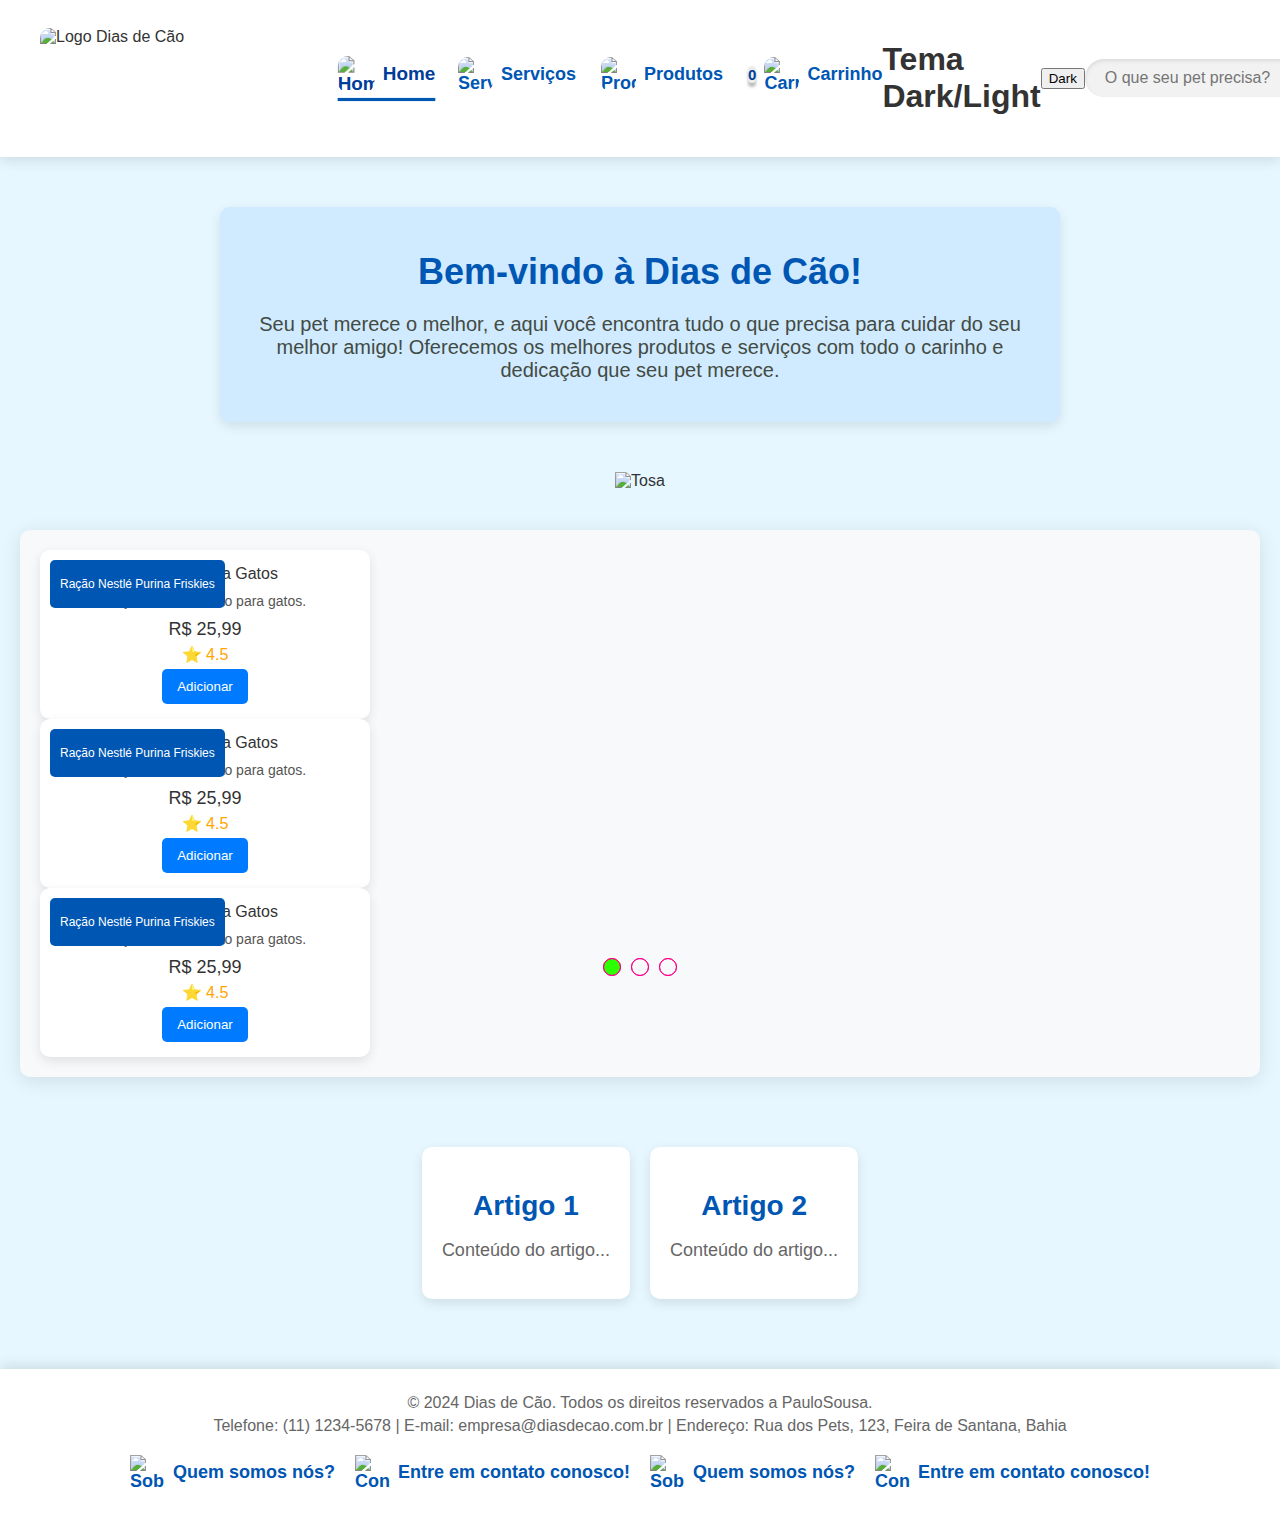
==== commit f332aa63: "index.html" ====
--- a/index.html
+++ b/index.html
@@ -9,6 +9,7 @@
 
     <script src="js/script.js" defer></script>
     <script src="js/site.js" defer></script>
+    <script type="text/javascript" src="script.js"></script>
 
     <link rel="stylesheet" href="https://unicons.iconscout.com/release/v4.0.0/css/line.css">
 </head>
@@ -24,11 +25,14 @@
                             height="35" width="35"> Serviços</a></li>
                 <li><a href="#"><img src="https://cdn-icons-png.flaticon.com/512/5105/5105311.png" alt="Produtos"
                             height="35" width="35"> Produtos</a></li>
-                <li><a href="html/carrinho.html"><span class="num">0</span> <img
+                <li> <a href="html/carrinho.html"><span class="num">0</span> <img
                             src="https://cdn-icons-png.flaticon.com/512/4/4295.png" alt="Carrinho" height="35"
                             width="35"> Carrinho </a></li>
             </ul>
         </nav>
+
+        <h1>Tema Dark/Light</h1>
+        <button id="mode-tema">Dark</button>
 
         <div class="search-box">
             <input class="search-txt" type="text" name="pesquisa" placeholder="O que seu pet precisa?">
@@ -38,13 +42,19 @@
         </div>
     </header>
 
+
     <section id="bemvindo">
         <h1>Bem-vindo à Dias de Cão!</h1>
         <p>Seu pet merece o melhor, e aqui você encontra tudo o que precisa para cuidar do seu melhor amigo! Oferecemos
             os melhores produtos e serviços com todo o carinho e dedicação que seu pet merece.</p>
     </section>
 
+
+
     <section class="carrosel">
+
+
+
         <div class="carrosel-content">
             <input type="radio" name="btn-radio" id="radio1">
             <input type="radio" name="btn-radio" id="radio2">
@@ -57,13 +67,14 @@
 
             <div class="carrosel-box">
                 <img src="https://www.petlove.com.br/static/uploads/banner_image/image/53277/CAMP-7034MEFechamesmacro50OFF-CPD.gif"
-                    alt="Promoção">
+                    alt="Tosa">
             </div>
 
             <div class="carrosel-box">
                 <img src="https://www.petlove.com.br/static/uploads/banner_image/image/53282/CAMP-6971AgostoMarsExclusivoquinzenacaoKitscombos15OFF-CPD.png"
-                    alt="Ofertas">
+                    alt="Tosa">
             </div>
+
 
             <div class="nav-auto">
                 <div class="auto-btn1"></div>
@@ -71,84 +82,85 @@
                 <div class="auto-btn3"></div>
             </div>
 
+
             <div class="nav-manual">
                 <label for="radio1" class="manual-btn"></label>
                 <label for="radio2" class="manual-btn"></label>
                 <label for="radio3" class="manual-btn"></label>
+
             </div>
         </div>
+
     </section>
-
-    <main id="shopping">
-        <div class="cards">
-
-            <article class="texto">
-                <div class="letreiro">
-                    <p>Mais vendido</p>
-                </div>
-                <div class="imagens">
-                    <img src="https://m.media-amazon.com/images/I/81hM6314usL._AC_UF1000,1000_QL80_.jpg" alt="Produto 1">
-                </div>
-                <div class="descrição">
-                    <p>Ração Salmão ao Molho</p>
-                </div>
-                <div class="card-preço">
-                    <div class="valor">
-                        <span class="final"><b>R$ 29,90</b></span>
-                        <span class="original"><b>R$ 34,90</b></span>
-                    </div>
-                    <p class="card-avaliação">⭐<i>3.379</i></p>
-                    <button class="adicionar" onclick="addToCart(event)">Adicionar</button>
-                </div>
-            </article>
 
 
 
-            <article class="texto">
-                <div class="letreiro">
-                    <p>Ração em alta</p>
+    <main id="shopping">
+        <article class="texto">
+            <div class="letreiro">
+                <p>Ração Nestlé Purina Friskies</p>
+            </div>
+            <div class="imagens">
+                <img src="imagens/produto1.png" alt="Ração para Gatos">
+            </div>
+            <div class="descrição">
+                <p>Ração sabor salmão para gatos.</p>
+            </div>
+            <div class="card-preço">
+                <div class="valor">
+                    <span class="final">R$ 25,99</span>
                 </div>
-                <div class="imagens">
-                    <img src="https://encrypted-tbn0.gstatic.com/images?q=tbn:ANd9GcRL13CqV3-oVxZiba67niffcyYkh-7pdKzA6A&s" alt="Produto 2">
+                <p class="card-avaliação">⭐ 4.5</p>
+                <button class="adicionar" onclick="addToCart('Ração Nestlé Purina Friskies', 25.99)">Adicionar</button>
+            </div>
+        </article>
+
+
+        <article class="texto">
+            <div class="letreiro">
+                <p>Ração Nestlé Purina Friskies</p>
+            </div>
+            <div class="imagens">
+                <img src="imagens/produto1.png" alt="Ração para Gatos">
+            </div>
+            <div class="descrição">
+                <p>Ração sabor salmão para gatos.</p>
+            </div>
+            <div class="card-preço">
+                <div class="valor">
+                    <span class="final">R$ 25,99</span>
                 </div>
-                <div class="descrição">
-                    <p>Ração Premium Cães</p>
+                <p class="card-avaliação">⭐ 4.5</p>
+                <button class="adicionar" onclick="addToCart('Ração Nestlé Purina Friskies', 25.99)">Adicionar</button>
+            </div>
+        </article>
+
+        <article class="texto">
+            <div class="letreiro">
+                <p>Ração Nestlé Purina Friskies</p>
+            </div>
+            <div class="imagens">
+                <img src="imagens/produto1.png" alt="Ração para Gatos">
+            </div>
+            <div class="descrição">
+                <p>Ração sabor salmão para gatos.</p>
+            </div>
+            <div class="card-preço">
+                <div class="valor">
+                    <span class="final">R$ 25,99</span>
                 </div>
-                <div class="card-preço">
-                    <div class="valor">
-                        <span class="final"><b>R$ 45,90</b></span>
-                        <span class="original"><b>R$ 59,90</b></span>
-                    </div>
-                    <p class="card-avaliação">⭐<i>4.235</i></p>
-                    <button class="adicionar" onclick="addToCart(event)">Adicionar</button>
-                </div>
-            </article>
+                <p class="card-avaliação">⭐ 4.5</p>
+                <button class="adicionar" onclick="addToCart('Ração Nestlé Purina Friskies', 25.99)">Adicionar</button>
+            </div>
+        </article>
+
+        </article>
+
+        </div>
+    </main>
 
 
 
-            <article class="texto">
-                <div class="letreiro">
-                    <p>Brinquedo favorito deles</p>
-                </div>
-                <div class="imagens">
-                    <img src="imagens/brinquedo.png" alt="Produto 3">
-                </div>
-                <div class="descrição">
-                    <p>Brinquedo Interativo para Cães</p>
-                </div>
-                <div class="card-preço">
-                    <div class="valor">
-                        <span class="final"><b>R$ 79,90</b></span>
-                        <span class="original"><b>R$ 99,90</b></span>
-                    </div>
-                    <p class="card-avaliação">⭐<i>4.123</i></p>
-                    <button class="adicionar" onclick="addToCart(event)">Adicionar</button>
-                </div>
-            </article>
-        </div>
-    </main>
-
-    
     <section id="content">
         <article class="article">
             <h2>Artigo 1</h2>
@@ -162,22 +174,26 @@
 
     <footer id="footer">
         <p>&copy; 2024 Dias de Cão. Todos os direitos reservados a PauloSousa.</p>
-        <p>Telefone: (11) 1234-5678 | E-mail: empresa@diasdecao.com.br | Endereço: Rua dos Pets, 123, Feira de Santana, Bahia</p>
+        <p>Telefone: (11) 1234-5678 | E-mail: empresa@diasdecao.com.br | Endereço: Rua dos Pets, 123, Feira de Santana,
+            Bahia</p>
         <nav id="nav-footer">
             <ul>
-                <li><a href="html/empresa.html"><img src="https://cdn-icons-png.flaticon.com/512/5812/5812751.png" alt="Sobre" height="35" width="35"> Quem somos nós?</a></li>
-                <li><a href="html/contato.html"><img src="https://cdn-icons-png.flaticon.com/512/15/15895.png" alt="Contato" height="35" width="35"> Entre em contato conosco!</a></li>
+
+                <li><a href="../html/empresa.html"><img src="https://cdn-icons-png.flaticon.com/512/5812/5812751.png"
+                            alt="Sobre" height="35" width="35"> Quem somos nós?</a></li>
+
+                <li><a href="../html/contato.html"><img src="https://cdn-icons-png.flaticon.com/512/15/15895.png"
+                            alt="Contato" height="35" width="35"> Entre em contato conosco!</a></li>
+
+                <li><a href="html/empresa.html"><img src="https://cdn-icons-png.flaticon.com/512/5812/5812751.png"
+                            alt="Sobre" height="35" width="35"> Quem somos nós?</a></li>
+
+                <li><a href="html/contato.html"><img src="https://cdn-icons-png.flaticon.com/512/15/15895.png"
+                            alt="Contato" height="35" width="35"> Entre em contato conosco!</a></li>
+
             </ul>
         </nav>
     </footer>
+</body>
 
-    <script>
-        function addToCart(event) {
-            const cartCount = document.querySelector('.num');
-            let count = parseInt(cartCount.textContent);
-            count += 1;
-            cartCount.textContent = count;
-        }
-    </script>
-</body>
 </html>
--- a/css/site.css
+++ b/css/site.css
@@ -104,22 +104,169 @@
     font-size: 20px;
     color: rgb(67, 75, 67);
 }
-#shopping { 
+#shopping {
     margin: 40px auto;
-    max-width: 1200px; /* Define um max-width para melhorar o layout */
+    max-width: 1200px;
     text-align: center;
-    padding: 20px;   
-    background-color: #f8f9fa; /* Um fundo suave para destacar os produtos */
-    border-radius: 10px; /* Bordas arredondadas para suavizar o visual */
-    box-shadow: 0 4px 20px rgba(0, 0, 0, 0.1); /* Sombra mais sutil para profundidade */
+    padding: 20px;
+    background-color: #f8f9fa;
+    border-radius: 10px;
+    box-shadow: 0 4px 20px rgba(0, 0, 0, 0.1);
 }
 
 .cards {
     display: flex;
-    flex-wrap: wrap; /* Permite que os cards se ajustem em múltiplas linhas */
-    justify-content: center; /* Centraliza os cards */
+    justify-content: space-between; /* Alinhamento horizontal */
     gap: 20px; /* Espaçamento entre os cards */
-}
+    margin: 40px 0;
+}
+
+article.texto {
+    background-color: #ffffff;
+    border-radius: 10px;
+    box-shadow: 0 4px 12px rgba(0, 0, 0, 0.1);
+    padding: 15px;
+    width: 300px; /* Largura de cada card */
+    transition: transform 0.3s ease;
+}
+
+article.texto:hover {
+    transform: translateY(-5px); /* Efeito ao passar o mouse */
+}
+
+.cards img {
+    width: 100%;
+    border-radius: 10px;
+    box-shadow: 0 4px 12px rgba(0, 0, 0, 0.1);
+}
+
+.descrição p {
+    font-size: 14px;
+    color: #555;
+    margin: 10px 0;
+}
+
+.card-preço {
+    display: flex;
+    flex-direction: column;
+    align-items: center;
+    margin-top: 10px;
+}
+
+.valor {
+    font-size: 18px;
+    color: #333;
+}
+
+.original {
+    text-decoration: line-through;
+    color: #999;
+}
+
+.card-avaliação {
+    margin: 5px 0;
+    color: #FFA500;
+}
+
+.adicionar {
+    background-color: #007bff;
+    color: white;
+    border: none;
+    border-radius: 5px;
+    padding: 10px 15px;
+    cursor: pointer;
+    transition: background-color 0.3s ease;
+}
+
+.adicionar:hover {
+    background-color: #0056b3;
+}
+
+
+article.texto {
+    background-color: #ffffff;
+    border-radius: 10px;
+    box-shadow: 0 4px 12px rgba(0, 0, 0, 0.1);
+    padding: 15px;
+    width: 280px;
+    transition: transform 0.3s ease;
+    position: relative; 
+}
+
+article.texto:hover {
+    transform: translateY(-5px);
+}
+
+.letreiro {
+    position: absolute;
+    top: 10px;
+    left: 10px;
+    background-color: #0056b3;
+    color: white;
+    padding: 5px 10px;
+    border-radius: 5px;
+    font-size: 12px;
+}
+
+.cards img {
+    width: 100%;
+    border-radius: 10px;
+    box-shadow: 0 4px 12px rgba(0, 0, 0, 0.1);
+}
+
+.descrição p {
+    font-size: 16px;
+    color: #333;
+    margin: 10px 0;
+}
+
+.card-preço {
+    display: flex;
+    flex-direction: column;
+    align-items: center;
+    margin-top: 10px;
+}
+
+.valor {
+    font-size: 18px;
+    color: #333;
+}
+
+.original {
+    text-decoration: line-through;
+    color: #999;
+}
+
+.card-avaliação {
+    margin: 5px 0;
+    color: #FFA500;
+}
+
+.adicionar {
+    background-color: #007bff;
+    color: white;
+    border: none;
+    border-radius: 5px;
+    padding: 10px 15px;
+    cursor: pointer;
+    transition: background-color 0.3s ease;
+}
+
+.adicionar:hover {
+    background-color: #0056b3;
+}
+
+@media screen and (max-width: 900px) {
+    .cards {
+        flex-direction: column;
+        align-items: center;
+    }
+
+    article.texto {
+        width: 90%; 
+    }
+}
+
 
 article.texto {
     background-color: #ffffff; 
@@ -330,4 +477,4 @@
     .nav-manual {
         margin-top: 60%;
     }
-}+}
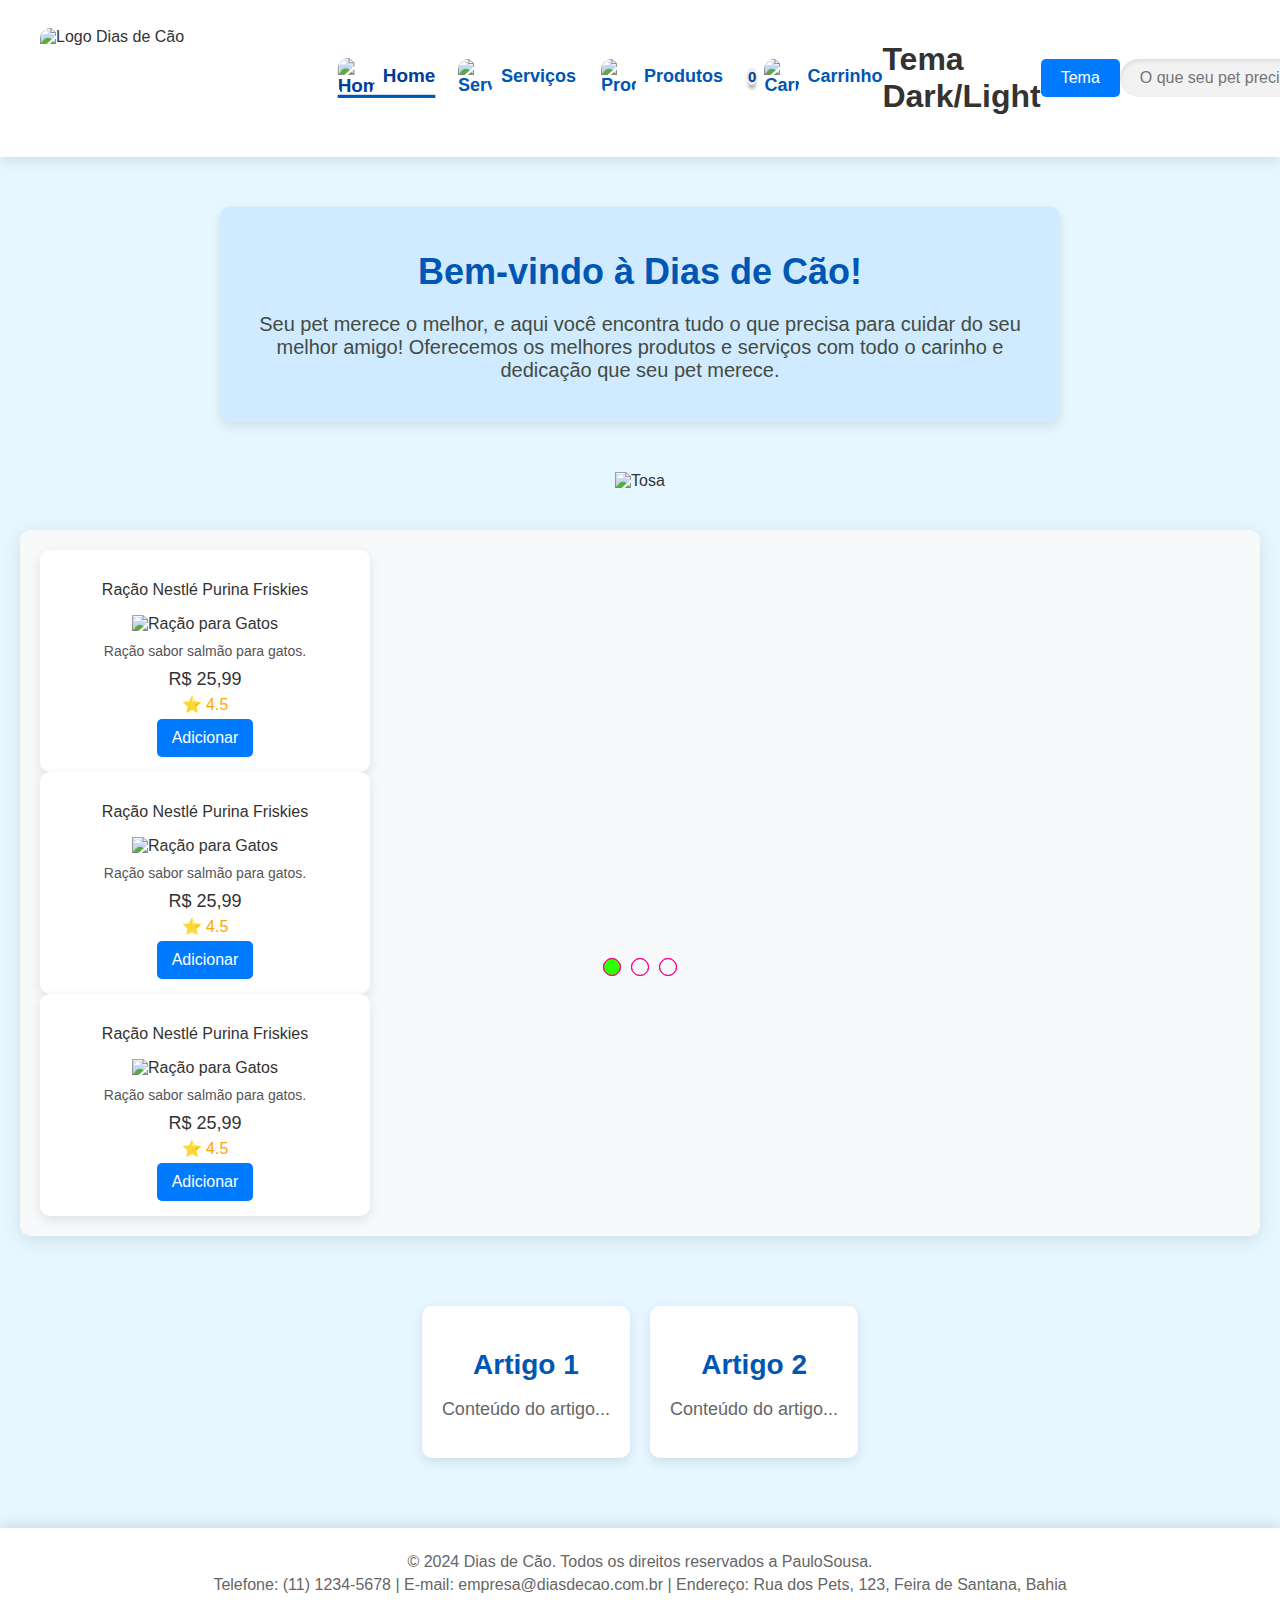
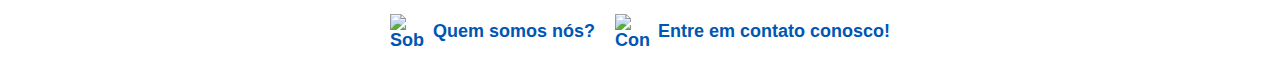
==== commit 65678a67: "Petshop final" ====
--- a/index.html
+++ b/index.html
@@ -12,7 +12,7 @@
     <script type="text/javascript" src="script.js"></script>
 
     <link rel="stylesheet" href="https://unicons.iconscout.com/release/v4.0.0/css/line.css">
-</head>
+</head> 
 
 <body>
     <header id="header">
@@ -21,18 +21,19 @@
             <ul>
                 <li><a href="index.html" class="active"><img src="https://cdn-icons-png.flaticon.com/512/25/25694.png"
                             alt="Home" height="35" width="35"> Home</a></li>
-                <li><a href="#"><img src="https://cdn-icons-png.flaticon.com/512/4329/4329263.png" alt="Serviços"
+                <li><a href="../Petshop/html/serviço.html"><img src="https://cdn-icons-png.flaticon.com/512/4329/4329263.png" alt="Serviços"
                             height="35" width="35"> Serviços</a></li>
-                <li><a href="#"><img src="https://cdn-icons-png.flaticon.com/512/5105/5105311.png" alt="Produtos"
+                <li><a href="../Petshop/html/produto.html"><img src="https://cdn-icons-png.flaticon.com/512/5105/5105311.png" alt="Produtos"
                             height="35" width="35"> Produtos</a></li>
-                <li> <a href="html/carrinho.html"><span class="num">0</span> <img
-                            src="https://cdn-icons-png.flaticon.com/512/4/4295.png" alt="Carrinho" height="35"
+                <li> <a href="../Petshop/html/carrinho.html"><span class="num">0</span> 
+                    <img src="https://cdn-icons-png.flaticon.com/512/4/4295.png" alt="Carrinho" height="35"
                             width="35"> Carrinho </a></li>
+                            
             </ul>
         </nav>
 
         <h1>Tema Dark/Light</h1>
-        <button id="mode-tema">Dark</button>
+        <button id="mode-tema">Tema</button>
 
         <div class="search-box">
             <input class="search-txt" type="text" name="pesquisa" placeholder="O que seu pet precisa?">
@@ -178,22 +179,29 @@
             Bahia</p>
         <nav id="nav-footer">
             <ul>
-
-                <li><a href="../html/empresa.html"><img src="https://cdn-icons-png.flaticon.com/512/5812/5812751.png"
-                            alt="Sobre" height="35" width="35"> Quem somos nós?</a></li>
-
-                <li><a href="../html/contato.html"><img src="https://cdn-icons-png.flaticon.com/512/15/15895.png"
-                            alt="Contato" height="35" width="35"> Entre em contato conosco!</a></li>
-
                 <li><a href="html/empresa.html"><img src="https://cdn-icons-png.flaticon.com/512/5812/5812751.png"
                             alt="Sobre" height="35" width="35"> Quem somos nós?</a></li>
 
                 <li><a href="html/contato.html"><img src="https://cdn-icons-png.flaticon.com/512/15/15895.png"
                             alt="Contato" height="35" width="35"> Entre em contato conosco!</a></li>
-
             </ul>
         </nav>
     </footer>
+
+      <script>
+    document.querySelector('#mode-tema').addEventListener('click', () => {
+      const body = document.querySelector('body');
+      const button = document.querySelector('#mode-tema');
+      
+      body.classList.toggle('dark-mode');
+      
+      if (body.classList.contains('dark-mode')) {
+        button.textContent = 'Para o Light Mode';
+      } else {
+        button.textContent = 'Para o Dark Mode';
+      }
+    });
+  </script>
 </body>
 
 </html>
--- a/css/site.css
+++ b/css/site.css
@@ -36,10 +36,9 @@
     display: flex;
     align-items: center;
     gap: 8px;
-    padding-bottom: 5px;
-}
-
-nav span{
+}
+
+nav span {
     text-decoration: none;
     font-weight: bold;
     font-size: 15px;
@@ -47,7 +46,6 @@
     border-radius: 20px;
     background-color: rgb(236, 236, 236);
     box-shadow: 0 4px 3px rgb(187, 187, 187);
-
 }
 
 nav ul li a.active, nav ul li a:hover {
@@ -56,7 +54,30 @@
     border-bottom: 3px solid #0056b3;
 }
 
-
+button {
+    padding: 10px 20px;
+    font-size: 16px;
+    cursor: pointer;
+    border: none;
+    background-color: #007bff;
+    color: white;
+    border-radius: 5px;
+    transition: background-color 0.3s;
+}
+
+button:hover {
+    background-color: #0056b3;
+}
+
+body.dark-mode {
+    background-color: #121212;
+    color: #f0f0f0;
+}
+
+button.dark-mode {
+    background-color: #555;
+    color: #f0f0f0;
+}
 
 .search-box {
     display: flex;
@@ -104,6 +125,7 @@
     font-size: 20px;
     color: rgb(67, 75, 67);
 }
+
 #shopping {
     margin: 40px auto;
     max-width: 1200px;
@@ -116,8 +138,8 @@
 
 .cards {
     display: flex;
-    justify-content: space-between; /* Alinhamento horizontal */
-    gap: 20px; /* Espaçamento entre os cards */
+    justify-content: space-between;
+    gap: 20px;
     margin: 40px 0;
 }
 
@@ -126,12 +148,13 @@
     border-radius: 10px;
     box-shadow: 0 4px 12px rgba(0, 0, 0, 0.1);
     padding: 15px;
-    width: 300px; /* Largura de cada card */
+    width: 300px;
     transition: transform 0.3s ease;
+    position: relative;
 }
 
 article.texto:hover {
-    transform: translateY(-5px); /* Efeito ao passar o mouse */
+    transform: translateY(-5px);
 }
 
 .cards img {
@@ -182,154 +205,6 @@
     background-color: #0056b3;
 }
 
-
-article.texto {
-    background-color: #ffffff;
-    border-radius: 10px;
-    box-shadow: 0 4px 12px rgba(0, 0, 0, 0.1);
-    padding: 15px;
-    width: 280px;
-    transition: transform 0.3s ease;
-    position: relative; 
-}
-
-article.texto:hover {
-    transform: translateY(-5px);
-}
-
-.letreiro {
-    position: absolute;
-    top: 10px;
-    left: 10px;
-    background-color: #0056b3;
-    color: white;
-    padding: 5px 10px;
-    border-radius: 5px;
-    font-size: 12px;
-}
-
-.cards img {
-    width: 100%;
-    border-radius: 10px;
-    box-shadow: 0 4px 12px rgba(0, 0, 0, 0.1);
-}
-
-.descrição p {
-    font-size: 16px;
-    color: #333;
-    margin: 10px 0;
-}
-
-.card-preço {
-    display: flex;
-    flex-direction: column;
-    align-items: center;
-    margin-top: 10px;
-}
-
-.valor {
-    font-size: 18px;
-    color: #333;
-}
-
-.original {
-    text-decoration: line-through;
-    color: #999;
-}
-
-.card-avaliação {
-    margin: 5px 0;
-    color: #FFA500;
-}
-
-.adicionar {
-    background-color: #007bff;
-    color: white;
-    border: none;
-    border-radius: 5px;
-    padding: 10px 15px;
-    cursor: pointer;
-    transition: background-color 0.3s ease;
-}
-
-.adicionar:hover {
-    background-color: #0056b3;
-}
-
-@media screen and (max-width: 900px) {
-    .cards {
-        flex-direction: column;
-        align-items: center;
-    }
-
-    article.texto {
-        width: 90%; 
-    }
-}
-
-
-article.texto {
-    background-color: #ffffff; 
-    border-radius: 10px;
-    box-shadow: 0 4px 12px rgba(0, 0, 0, 0.1);
-    padding: 15px; 
-    width: 300px; 
-    transition: transform 0.3s ease; 
-}
-
-article.texto:hover {
-    transform: translateY(-5px); 
-}
-
-.cards img {
-    width: 100%;
-    border-radius: 10px;
-    box-shadow: 0 4px 12px rgba(0, 0, 0, 0.1);
-}
-
-.descrição p {
-    font-size: 14px;
-    color: #555;
-    margin: 10px 0; 
-}
-
-.card-preço {
-    display: flex;
-    flex-direction: column; 
-    align-items: center; 
-    margin-top: 10px;
-}
-
-.valor {
-    font-size: 18px; 
-    color: #333; 
-}
-
-.original {
-    text-decoration: line-through; 
-    color: #999; 
-}
-
-.card-avaliação {
-    margin: 5px 0;
-    color: #FFA500; 
-}
-
-.adicionar {
-    background-color: #007bff; 
-    color: white; 
-    border: none; 
-    border-radius: 5px; 
-    padding: 10px 15px; 
-    cursor: pointer; 
-    transition: background-color 0.3s ease; 
-}
-
-.adicionar:hover {
-    background-color: #0056b3; 
-}
-
-
 #content {
     display: flex;
     justify-content: center;
@@ -394,7 +269,6 @@
     transform: scale(1.05);
 }
 
-    
 section.carrosel {
     margin: 0 auto;
     width: 100%;
@@ -472,9 +346,21 @@
 }
 
 @media screen and (max-width: 900px) {
+    .cards {
+        flex-direction: column;
+        align-items: center;
+    }
+
+    article.texto {
+        width: 90%;
+    }
 
     .nav-auto,
     .nav-manual {
-        margin-top: 60%;
+        margin-top: 20%;
     }
-}
+
+    #shopping {
+        padding: 10px;
+    }
+}
